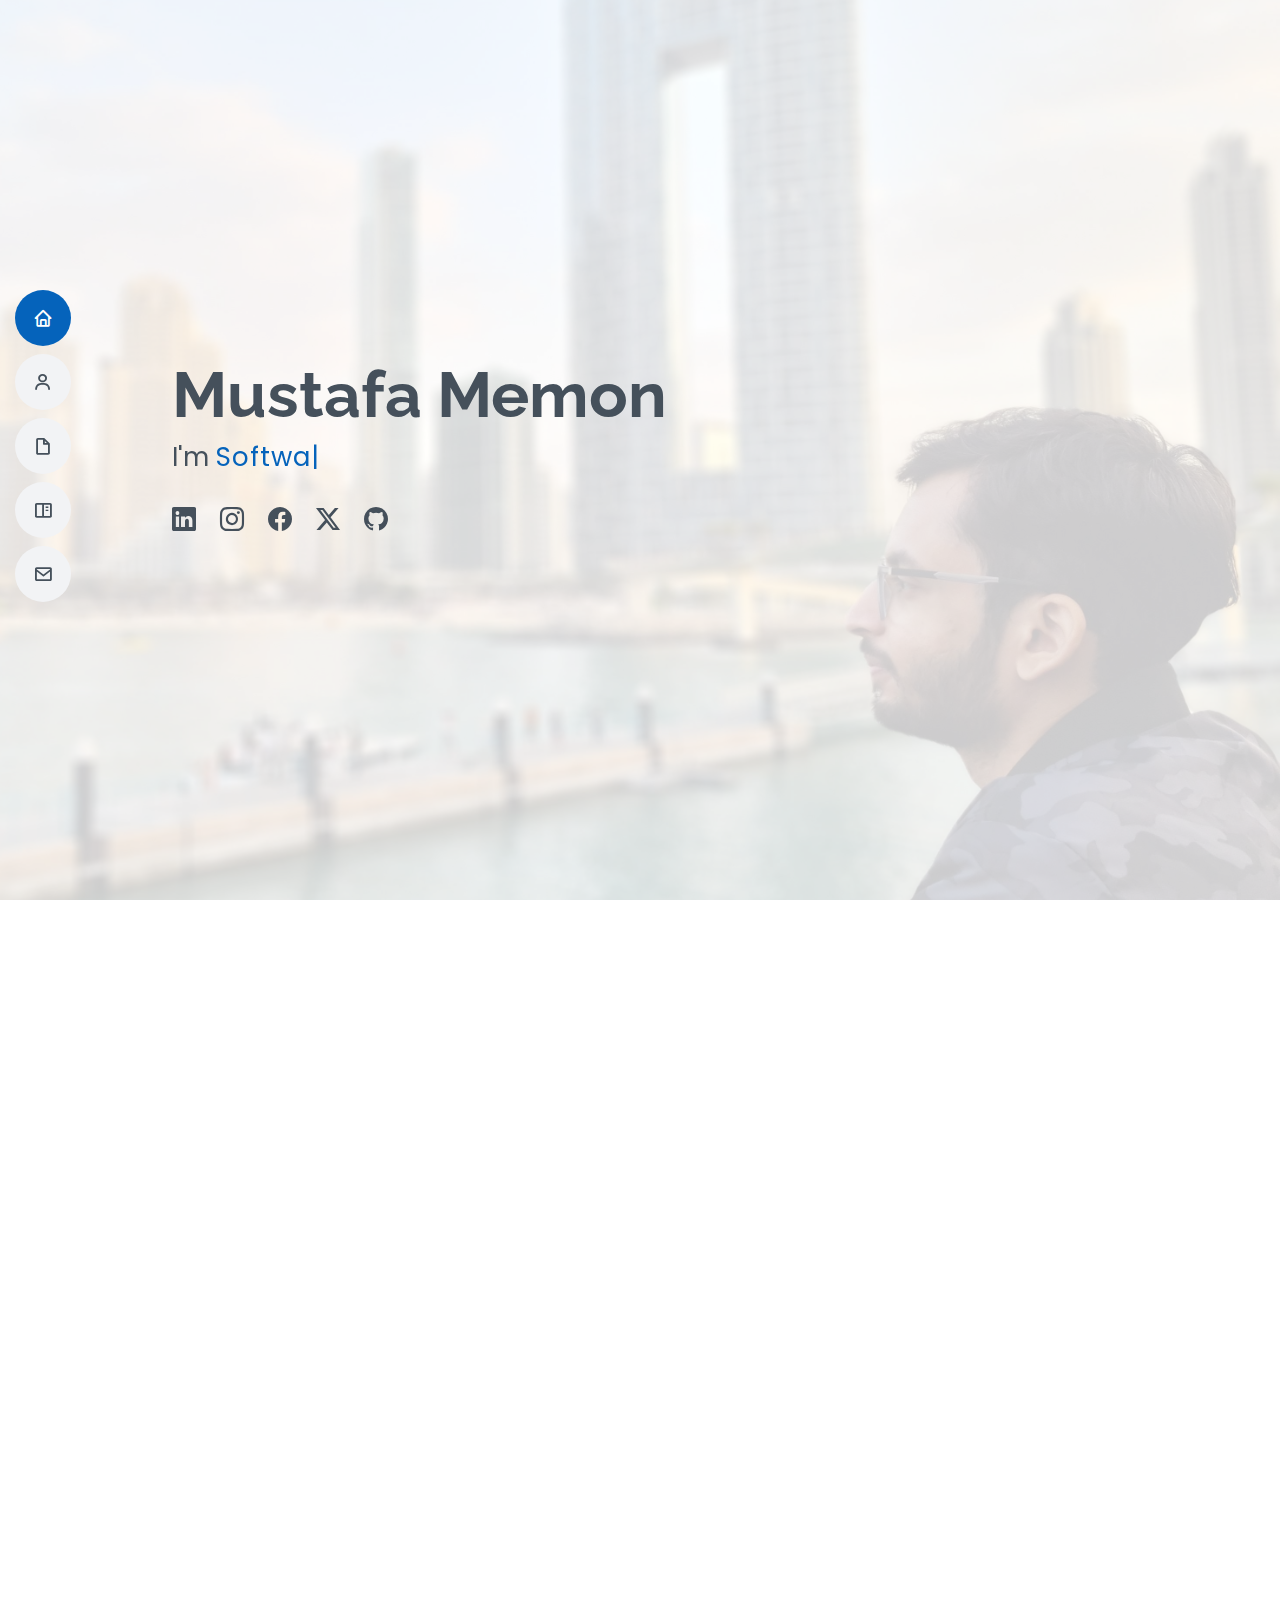
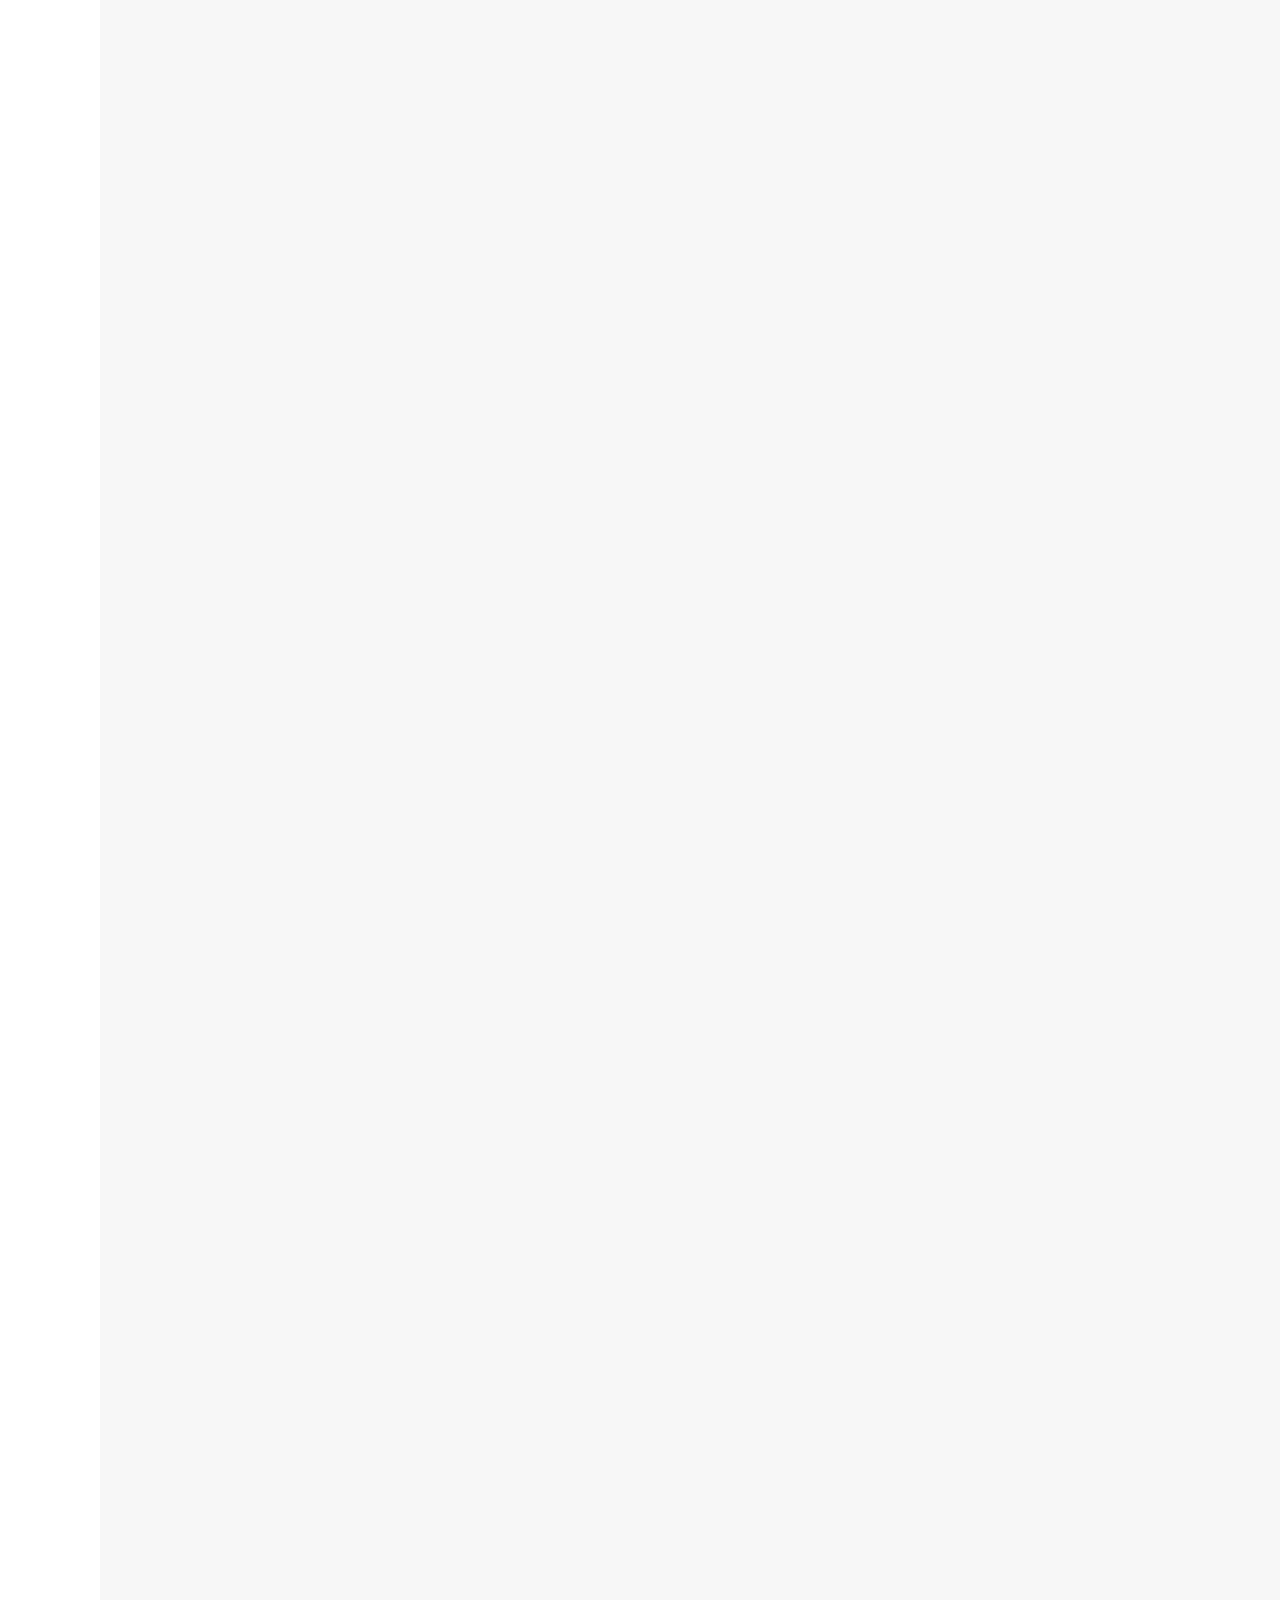
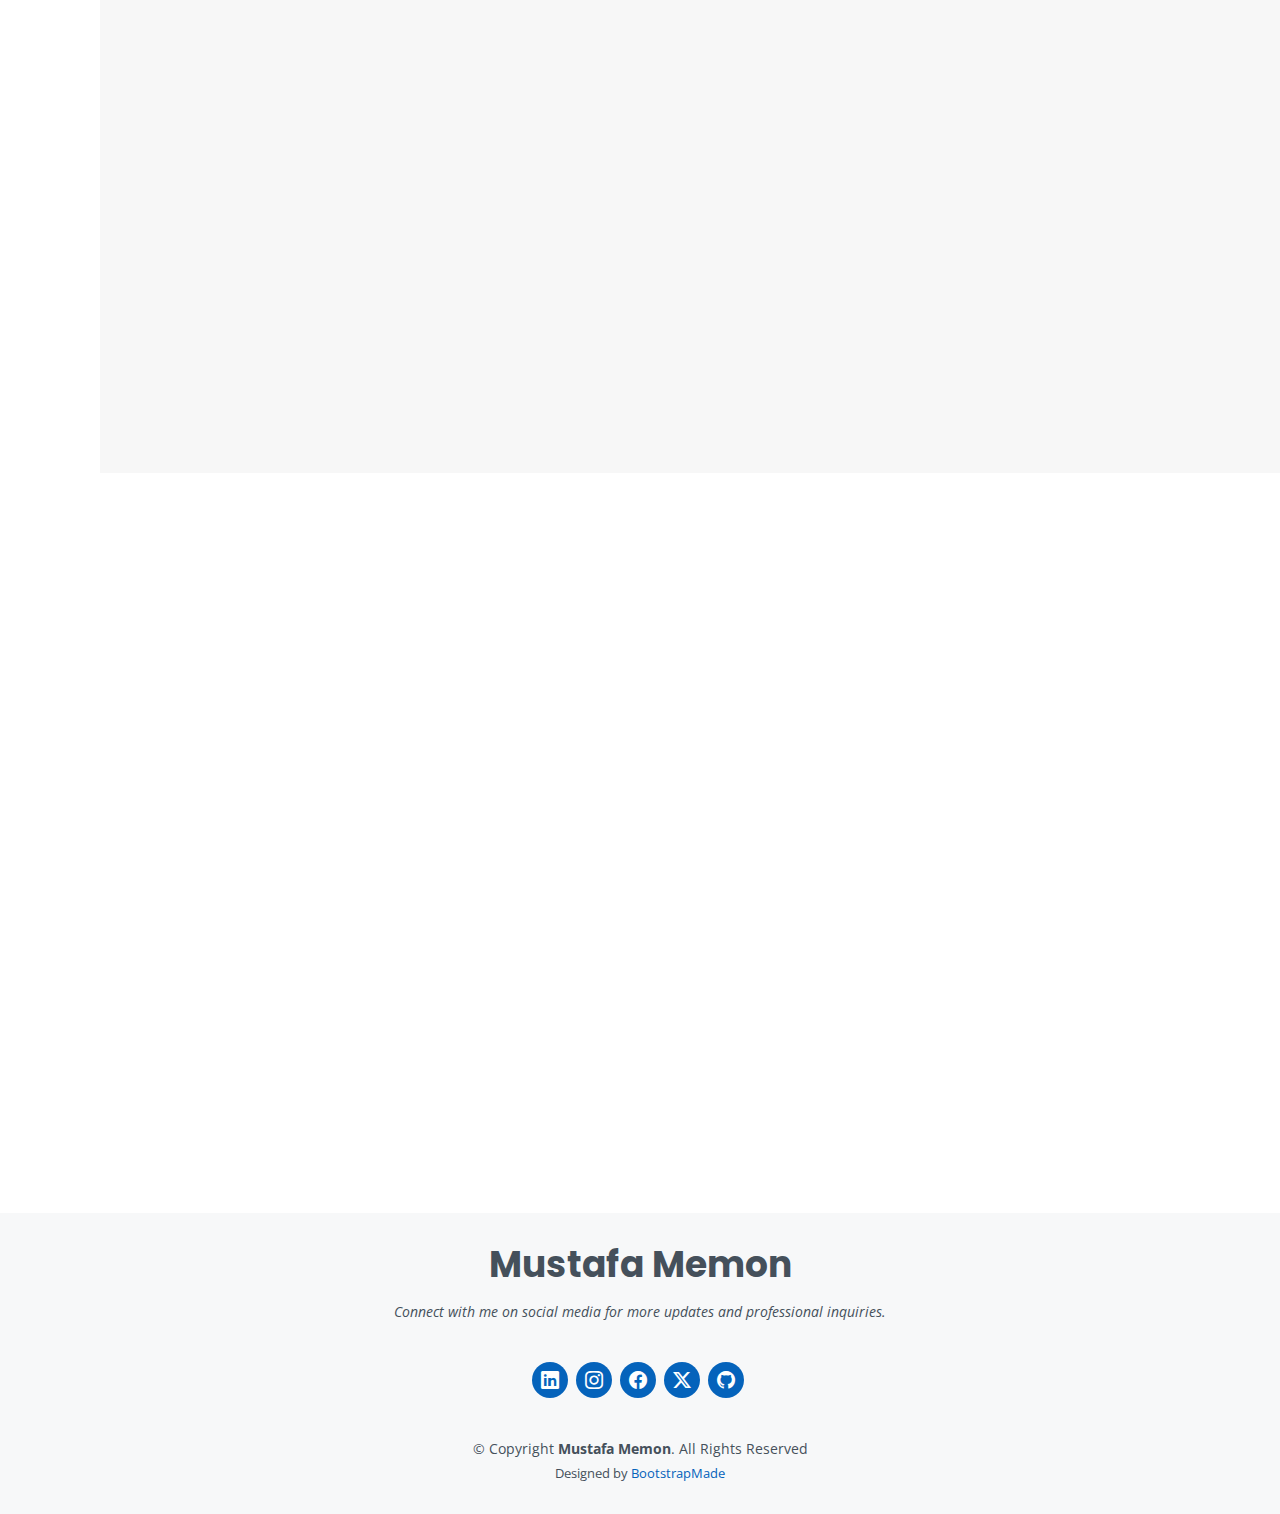
==== index.html @ fcc7b51b "updates to resume and replaced data science with data analyst" ====
<!DOCTYPE html>
<html lang="en">

<head>
  <meta charset="utf-8">
  <meta content="width=device-width, initial-scale=1.0" name="viewport">

  <title>Mustafa Memon - Portfolio</title>
  <meta content="A passionate data analyst and software engineer with a strong foundation in software development and a keen interest in technology." name="description">
  <meta content="Software Engineer, Data Analyst, Backend Developer, Python, Django, Data Analytics" name="keywords">

  <!-- Favicons -->
  <link href="assets/img/favicon.png" rel="icon">
  <link href="assets/img/apple-touch-icon.png" rel="apple-touch-icon">

  <!-- Google Fonts -->
  <link href="https://fonts.googleapis.com/css?family=Open+Sans:300,300i,400,400i,600,600i,700,700i|Raleway:300,300i,400,400i,500,500i,600,600i,700,700i|Poppins:300,300i,400,400i,500,500i,600,600i,700,700i" rel="stylesheet">

  <!-- Vendor CSS Files -->
  <link href="assets/vendor/aos/aos.css" rel="stylesheet">
  <link href="assets/vendor/bootstrap/css/bootstrap.min.css" rel="stylesheet">
  <link href="assets/vendor/bootstrap-icons/bootstrap-icons.css" rel="stylesheet">
  <link href="assets/vendor/boxicons/css/boxicons.min.css" rel="stylesheet">
  <link href="assets/vendor/glightbox/css/glightbox.min.css" rel="stylesheet">
  <link href="assets/vendor/swiper/swiper-bundle.min.css" rel="stylesheet">

  <!-- Template Main CSS File -->
  <link href="assets/css/style.css" rel="stylesheet">
</head>


<body>

  <!-- ======= Mobile nav toggle button ======= -->
  <!-- <button type="button" class="mobile-nav-toggle d-xl-none"><i class="bi bi-list mobile-nav-toggle"></i></button> -->
  <i class="bi bi-list mobile-nav-toggle d-lg-none"></i>
  <!-- ======= Header ======= -->
  <header id="header" class="d-flex flex-column justify-content-center">

    <nav id="navbar" class="navbar nav-menu">
      <ul>
        <li><a href="#hero" class="nav-link scrollto active"><i class="bx bx-home"></i> <span>Home</span></a></li>
        <li><a href="#about" class="nav-link scrollto"><i class="bx bx-user"></i> <span>About</span></a></li>
        <li><a href="#resume" class="nav-link scrollto"><i class="bx bx-file-blank"></i> <span>Resume</span></a></li>
        <li><a href="#portfolio" class="nav-link scrollto"><i class="bx bx-book-content"></i> <span>Portfolio</span></a></li>
        <li><a href="#contact" class="nav-link scrollto"><i class="bx bx-envelope"></i> <span>Contact</span></a></li>
      </ul>
    </nav><!-- .nav-menu -->

  </header>
  <!-- End Header -->

  <!-- ======= Hero Section ======= -->
  <section id="hero" class="d-flex flex-column justify-content-center">
    <div class="container" data-aos="zoom-in" data-aos-delay="100">
      <h1>Mustafa Memon</h1>
      <p>I'm <span class="typed" data-typed-items="Software Engineer, Data Analyst, Backend Developer"></span></p>
      <div class="social-links">
        <a href="https://www.linkedin.com/in/memonmustafa19/" class="linkedin" target="_blank" rel="noopener noreferrer"><i class="bi bi-linkedin"></i></a>
        <a href="https://www.instagram.com/memonmustafa19/" class="instagram" target="_blank" rel="noopener noreferrer"><i class="bi bi-instagram"></i></a>
        <a href="https://www.facebook.com/MemonMustafa19" class="facebook" target="_blank" rel="noopener noreferrer"><i class="bi bi-facebook"></i></a>
        <a href="https://x.com/MemonMustafa19" class="twitter" target="_blank" rel="noopener noreferrer"><i class="bi bi-twitter-x"></i></a>
        <a href="https://github.com/MemonMustafa19" class="github" target="_blank" rel="noopener noreferrer"><i class="bi bi-github"></i></a>
        <!-- <a href="https://linktr.ee/MemonMustafa19" class="linktree" target="_blank" rel="noopener noreferrer">
          <img src="assets/img/linktree-black-icon.png" alt="Linktree" style="width: 24px; height: 24px;"> -->
        </a>
      </div>
    </div>  
  </section>
  <!-- End Hero -->

  <main id="main">

    <!-- ======= About Section ======= -->
    <section id="about" class="about">
      <div class="container" data-aos="fade-up">
        <div class="section-title">
          <h2>About</h2>
          <p>Learn more about me, my area of study, and my career aspirations.</p>
        </div>

        <div class="row">
          <div class="col-lg-4">
            <img src="assets/img/profile-img.jpg" class="img-fluid" alt="">
          </div>
          <div class="col-lg-8 pt-4 pt-lg-0 content">
            <h3>Software Engineer &amp; Data Analyst</h3>
            <p class="fst-italic">
              As a passionate data analyst and software engineer, I am dedicated to leveraging technology to drive innovation and solve complex problems. I have recently graduated with a Master’s in Information Technology, majoring in Data Analytics from Griffith University, and I am currently interning at Australian Community Media (ACM).
            </p>
            <p>
              My academic journey has equipped me with a robust foundation in software development, data analysis, and machine learning. Throughout my WIL placement at ACM, I have had the opportunity to apply and refine these skills in a real-world context. Notably, I worked on optimizing SQL queries in Google BigQuery and automating data workflows with Apache Airflow. These experiences have not only enhanced my technical capabilities but also underscored the importance of efficiency and cost-effectiveness in data management.
            </p>
            <p>
              My long-term career goal is to become an AI specialist, specializing in predictive analytics and machine learning to inform strategic decision-making in businesses. My WIL placement has been instrumental in this journey, providing hands-on experience in data migration, model training, and performance optimization. By continuously learning and adapting to new technologies and methodologies, I aim to contribute significantly to my field.
            </p>
            <p>
              The integration of technical skills with a strong understanding of business needs and ethical conduct in data handling positions me well to meet the challenges of the evolving tech industry. I am committed to lifelong learning and professional development, ensuring that I remain at the forefront of technological advancements.
            </p>
            <div class="row">
              <div class="col-lg-6">
                <ul>
                  <li><i class="bi bi-chevron-right"></i> <strong>Email:</strong> <span>memonmustafa679@gmail.com</span></li>
                  <li><i class="bi bi-chevron-right"></i> <strong>Phone:</strong> <span>+61 450 694 794</span></li>
                  <li><i class="bi bi-chevron-right"></i> <strong>City:</strong> <span>Brisbane QLD</span></li>
                </ul>
              </div>
              <div class="col-lg-6">
                <ul>
                  <li><i class="bi bi-chevron-right"></i> <strong>Degree:</strong> <span>Master</span></li>
                  <li><i class="bi bi-chevron-right"></i> <strong>Freelance:</strong> <span>Available</span></li>
                </ul>
              </div>
            </div>
            <p>
              In addition to my technical skills, I value continuous learning, problem-solving, and collaboration. I believe in the power of teamwork and am committed to contributing to collective success through effective communication and accountability.
            </p>
          </div>
        </div>
      </div>
    </section>
    <!-- End About Section -->

    <!-- ======= Facts Section ======= -->
    <section id="facts" class="facts">
      <div class="container" data-aos="fade-up">
        <div class="section-title">
          <h2>Facts</h2>
          <p>Here are some key facts about my professional experience and skills.</p>
        </div>
    
        <div class="row">
          <div class="col-lg-3 col-md-6">
            <div class="count-box">
              <i class="bi bi-emoji-smile"></i>
              <span data-purecounter-start="0" data-purecounter-end="3" data-purecounter-duration="1" class="purecounter"></span>
              <p>Years of Experience</p>
            </div>
          </div>
    
          <div class="col-lg-3 col-md-6 mt-5 mt-md-0">
            <div class="count-box">
              <i class="bi bi-journal-richtext"></i>
              <span data-purecounter-start="0" data-purecounter-end="10" data-purecounter-duration="1" class="purecounter"></span>
              <p>Completed Projects</p>
            </div>
          </div>
    
          <div class="col-lg-3 col-md-6 mt-5 mt-lg-0">
            <div class="count-box">
              <i class="bi bi-laptop"></i>
              <span data-purecounter-start="0" data-purecounter-end="2100" data-purecounter-duration="1" class="purecounter"></span>
              <p>Hours of Coding</p>
            </div>
          </div>
    
          <div class="col-lg-3 col-md-6 mt-5 mt-lg-0">
            <div class="count-box">
              <i class="bi bi-award"></i>
              <span data-purecounter-start="0" data-purecounter-end="7" data-purecounter-duration="1" class="purecounter"></span>
              <p>Awards</p>
            </div>
          </div>
        </div>
      </div>
    </section>    
    <!-- End Facts Section -->

    <!-- ======= Skills Section ======= -->
    <section id="skills" class="skills section-bg">
      <div class="container" data-aos="fade-up">
        <div class="section-title">
          <h2>Skills</h2>
          <p>Here is a summary of my technical skills, tools, and technologies I have expertise in.</p>
        </div>
    
        <div class="row skills-content">
          <div class="col-lg-6">
            <div class="progress">
              <span class="skill">Python <i class="val">100%</i></span>
              <div class="progress-bar-wrap">
                <div class="progress-bar" role="progressbar" aria-valuenow="100" aria-valuemin="0" aria-valuemax="100"></div>
              </div>
            </div>
    
            <div class="progress">
              <span class="skill">R <i class="val">75%</i></span>
              <div class="progress-bar-wrap">
                <div class="progress-bar" role="progressbar" aria-valuenow="75" aria-valuemin="0" aria-valuemax="100"></div>
              </div>
            </div>
    
            <div class="progress">
              <span class="skill">PHP <i class="val">80%</i></span>
              <div class="progress-bar-wrap">
                <div class="progress-bar" role="progressbar" aria-valuenow="80" aria-valuemin="0" aria-valuemax="100"></div>
              </div>
            </div>
    
            <div class="progress">
              <span class="skill">Django-REST (DRF) <i class="val">90%</i></span>
              <div class="progress-bar-wrap">
                <div class="progress-bar" role="progressbar" aria-valuenow="90" aria-valuemin="0" aria-valuemax="100"></div>
              </div>
            </div>
    
            <div class="progress">
              <span class="skill">FastAPI <i class="val">85%</i></span>
              <div class="progress-bar-wrap">
                <div class="progress-bar" role="progressbar" aria-valuenow="85" aria-valuemin="0" aria-valuemax="100"></div>
              </div>
            </div>
    
            <div class="progress">
              <span class="skill">Flask <i class="val">80%</i></span>
              <div class="progress-bar-wrap">
                <div class="progress-bar" role="progressbar" aria-valuenow="80" aria-valuemin="0" aria-valuemax="100"></div>
              </div>
            </div>
          </div>
    
          <div class="col-lg-6">
            <div class="progress">
              <span class="skill">MySQL <i class="val">90%</i></span>
              <div class="progress-bar-wrap">
                <div class="progress-bar" role="progressbar" aria-valuenow="90" aria-valuemin="0" aria-valuemax="100"></div>
              </div>
            </div>
    
            <div class="progress">
              <span class="skill">PostgreSQL <i class="val">85%</i></span>
              <div class="progress-bar-wrap">
                <div class="progress-bar" role="progressbar" aria-valuenow="85" aria-valuemin="0" aria-valuemax="100"></div>
              </div>
            </div>
    
            <div class="progress">
              <span class="skill">MongoDB <i class="val">80%</i></span>
              <div class="progress-bar-wrap">
                <div class="progress-bar" role="progressbar" aria-valuenow="80" aria-valuemin="0" aria-valuemax="100"></div>
              </div>
            </div>
    
            <div class="progress">
              <span class="skill">BigQuery <i class="val">85%</i></span>
              <div class="progress-bar-wrap">
                <div class="progress-bar" role="progressbar" aria-valuenow="85" aria-valuemin="0" aria-valuemax="100"></div>
              </div>
            </div>
    
            <div class="progress">
              <span class="skill">AWS <i class="val">75%</i></span>
              <div class="progress-bar-wrap">
                <div class="progress-bar" role="progressbar" aria-valuenow="75" aria-valuemin="0" aria-valuemax="100"></div>
              </div>
            </div>
    
            <div class="progress">
              <span class="skill">GCP <i class="val">75%</i></span>
              <div class="progress-bar-wrap">
                <div class="progress-bar" role="progressbar" aria-valuenow="75" aria-valuemin="0" aria-valuemax="100"></div>
              </div>
            </div>
          </div>
        </div>
      </div>
    
    </section>
    <!-- End Skills Section -->

    <!-- ======= Resume Section ======= -->
    <section id="resume" class="resume">
      <div class="container" data-aos="fade-up">
    
        <div class="section-title">
          <h2>Resume</h2>
          <p>Below is a summary of my educational background and professional experience.</p>
        </div>
    
        <div class="row">
          <div class="col-lg-6">
            <h3 class="resume-title">Summary</h3>
            <div class="resume-item pb-0">
              <h4>Mustafa Memon</h4>
              <p><em>A passionate data analyst and software engineer with a solid foundation in software development and a keen interest in technology. Recently graduated with a Master's in IT, majoring in Data Analytics, from Griffith University. Currently interning at Australian Community Media, gaining hands-on experience with SQL queries in Google BigQuery. Possesses one year of expertise in backend development, proficient in various programming languages and frameworks.</em></p>
              <ul>
                <li>Brisbane QLD</li>
                <li>+61 450 694 794</li>
                <li>memonmustafa679@gmail.com</li>
              </ul>
            </div>
    
            <h3 class="resume-title">Education</h3>
            <div class="resume-item">
              <h4>Professional Year - IT</h4>
              <h5>Enrolled August 2024</h5>
              <p><em>Performance Education, Brisbane, QLD</em></p>
            </div>
            <div class="resume-item">
              <h4>Master of Information Technology | Data Analytics</h4>
              <h5>Graduated June 2024</h5>
              <p><em>Griffith University, Gold Coast, QLD</em></p>
              <p>GPA: 6.75/7.00, Distinction</p>
            </div>
            <div class="resume-item">
              <h4>Bachelor of Engineering | Software Engineering</h4>
              <h5>Graduated January 2021</h5>
              <p><em>Mehran University of Engineering and Technology, Jamshoro, PK</em></p>
              <p>GPA: 3.94/4.00 (equivalent to 6.89/7.00), Ranked 4th in class</p>
            </div>
          </div>
    
          <div class="col-lg-6">
            <h3 class="resume-title">Professional Experience</h3>
            <div class="resume-item">
              <h4>Data Analytics Engineer (Internship)</h4>
              <h5>Mar 2024 – Present</h5>
              <p><em>Australian Community Media, Sydney, NSW (Remote)</em></p>
              <ul>
                <li>Executing SQL queries in Google BigQuery to analyze large datasets.</li>
                <li>Optimizing query performance and reducing costs.</li>
                <li>Developing and maintaining Apache Airflow DAGs to automate data workflows.</li>
                <li>Participating in migrating data pipelines from UA to GA4.</li>
              </ul>
            </div>
            <div class="resume-item">
              <h4>Backend Software Engineer</h4>
              <h5>Jul 2021 – September 2022</h5>
              <p><em>NexDegree (Acquired by VentureDive), Karachi, PK</em></p>
              <ul>
                <li>Developed, documented, and maintained enterprise-level Trade Promotion Management (TPM) software.</li>
                <li>Integrated data analytics into the TPM software.</li>
                <li>Optimized database performance, increasing data processing speed.</li>
              </ul>
            </div>
            <div class="resume-item">
              <h4>Backend Developer</h4>
              <h5>January 2021 – July 2021</h5>
              <p><em>BitsPro, Hyderabad, PK</em></p>
              <ul>
                <li>Developed and enhanced in-house projects and software solutions for external clients.</li>
                <li>Managed server-side operations and deployment processes.</li>
                <li>Fostered strong relationships with key external clients.</li>
              </ul>
            </div>
          </div>
        </div>
    
      </div>
    
    </section>
    <!-- End Resume Section -->

    <!-- ======= Portfolio Section ======= -->
    <section id="portfolio" class="portfolio section-bg">
      <div class="container" data-aos="fade-up">
        <div class="section-title">
          <h2>Portfolio</h2>
          <p>Welcome to my portfolio. Below, you will find a detailed account of my Work-Integrated Learning (WIL) placement, the skills and knowledge I have gained, and my awareness of ethical conduct in the industry.</p>
        </div>

        <div class="row">
          <!-- Critical Analysis Section -->
          <div class="col-lg-12 portfolio-item">
            <div class="portfolio-wrap">
              <h4>Critical Analysis of WIL Placement</h4>
              <p>
                During my WIL placement at Australian Community Media (ACM), I was responsible for key tasks that enhanced my technical and transferable skills. These tasks included developing and maintaining Apache Airflow Directed Acyclic Graphs (DAGs) to automate data workflows, executing SQL queries in Google BigQuery, and participating in the data migration from Universal Analytics (UA) to Google Analytics 4 (GA4).
              </p>
              <a href="portfolio-details.html#details-1" class="portfolio-details-lightbox" data-glightbox="type: external" title="Critical Analysis of WIL Placement"><i class="bx bx-link"></i> Read More</a>
            </div>
          </div>

          <!-- Skills/Knowledge Section -->
          <div class="col-lg-12 portfolio-item">
            <div class="portfolio-wrap">
              <h4>Evidence of Technical and Transferable Skills/Knowledge</h4>
              <p>
                My placement at ACM allowed me to develop key technical skills, such as creating and optimizing data pipelines with Python and SQL, and enhancing my communication and problem-solving abilities through regular stakeholder interaction and effective issue resolution.
              </p>
              <a href="portfolio-details.html#details-2" class="portfolio-details-lightbox" data-glightbox="type: external" title="Evidence of Technical and Transferable Skills/Knowledge"><i class="bx bx-link"></i> Read More</a>
            </div>
          </div>

          <!-- Ethical Conduct Section -->
          <div class="col-lg-12 portfolio-item">
            <div class="portfolio-wrap">
              <h4>Evidence of Awareness of Ethical Conduct</h4>
              <p>
                During my WIL placement at ACM, I navigated situations that underscored the importance of ethical conduct and professional accountability. Handling sensitive user data and ensuring the ethical use of AI were key components of my role.
              </p>
              <a href="portfolio-details.html#details-3" class="portfolio-details-lightbox" data-glightbox="type: external" title="Evidence of Awareness of Ethical Conduct"><i class="bx bx-link"></i> Read More</a>
            </div>
          </div>
        </div>
      </div>
    </section>
    <!-- End Portfolio Section -->


    <!-- Replace the Services Section with Holistic Experience Artefact -->
    <section id="services" class="services section-bg">
      <div class="container" data-aos="fade-up">
        <div class="section-title">
          <h2>Holistic Experience Artefact</h2>
          <p>This section highlights my holistic experience artefact, showcasing extracurricular activities and key skills.</p>
        </div>
        <div class="portfolio-details-slider swiper">
          <div class="swiper-wrapper align-items-center">
    
            <div class="swiper-slide">
              <img src="assets/img/pic1.JPG" class="img-fluid" alt="">
            </div>
    
            <div class="swiper-slide">
              <img src="assets/img/pic2.jpg" class="img-fluid" alt="">
            </div>
    
            <div class="swiper-slide">
              <img src="assets/img/pic3.jpg" class="img-fluid" alt="">
            </div>
    
          </div>
          <div class="swiper-pagination"></div>
        </div>
        <div class="row">
          <div class="col-lg-12 portfolio-item">
            <div class="portfolio-wrap">
              <h4>Context</h4>
              <p>
                During my undergraduate studies at Mehran University of Engineering and Technology, I served as the Editorial Lead and a core management team member for the Google Developer Student Club (GDSC) from August 2019 to July 2020. This dual role involved overseeing content creation, organizing workshops, and contributing to the strategic direction and management of the club.
              </p>
              <h4>Action</h4>
              <p>
                As the Editorial Lead, I was responsible for writing and reviewing reports, captions, and other content, ensuring accuracy and engagement. I coordinated with team members to maintain high standards in all communications and publications. Additionally, as a core management team member, I played a significant role in organizing and managing various workshops, seminars, and webinars. This involved detailed planning, securing speakers, and managing logistics. I also mentored peers, encouraging a collaborative and innovative environment within the club.
              </p>
              <h4>Result</h4>
              <p>
                My leadership and management efforts led to the successful execution of several high-impact events, which were well-received by students and faculty alike. The content produced under my guidance increased the club’s visibility and engagement within the university. The events provided valuable learning opportunities for members and contributed to the GDSC’s growth and reputation. My dual role allowed me to hone my organizational and leadership skills, effectively balancing multiple responsibilities.
              </p>
              <h4>Learning</h4>
              <p>
                This experience taught me the importance of effective communication, strategic planning, and teamwork. I learned how to manage diverse tasks efficiently, work collaboratively with team members, and lead by example. The role also emphasized the value of mentoring and knowledge sharing, which are critical for fostering a learning culture. These skills are essential in the tech industry, where project success depends on clear communication and effective teamwork. My time with GDSC has equipped me with the confidence and competencies needed for my future career in data science and machine learning.
              </p>
            </div>
          </div>
        </div>
      </div>
    </section>
    <!-- End Holistic Experience Artefact Section -->


    <!-- ======= Contact Section ======= -->
    <section id="contact" class="contact">
      <div class="container" data-aos="fade-up">
        <div class="section-title">
          <h2>Contact</h2>
        </div>

        <div class="row mt-1 justify-content-center">
          <div class="col-lg-6 col-md-8">
            <div class="info">
              <div class="address text-center">
                <i class="bi bi-geo-alt"></i>
                <h4>Location:</h4>
                <p>Brisbane QLD, Australia</p>
              </div>

              <div class="email text-center">
                <i class="bi bi-envelope"></i>
                <h4>Email:</h4>
                <p>memonmustafa679@gmail.com</p>
              </div>

              <div class="phone text-center">
                <i class="bi bi-phone"></i>
                <h4>Call:</h4>
                <p>+61 450 694 794</p>
              </div>
            </div>
          </div>
        </div>
      </div>
    </section>
    <!-- End Contact Section -->


  </main>
  <!-- End #main -->

  <!-- ======= Footer ======= -->
  <footer id="footer">
    <div class="container">
      <h3>Mustafa Memon</h3>
      <p>Connect with me on social media for more updates and professional inquiries.</p>
      <div class="social-links">
        <a href="https://www.linkedin.com/in/memonmustafa19/" class="linkedin" target="_blank" rel="noopener noreferrer"><i class="bi bi-linkedin"></i></a>
        <a href="https://www.instagram.com/memonmustafa19/" class="instagram" target="_blank" rel="noopener noreferrer"><i class="bi bi-instagram"></i></a>
        <a href="https://www.facebook.com/MemonMustafa19" class="facebook" target="_blank" rel="noopener noreferrer"><i class="bi bi-facebook"></i></a>
        <a href="https://x.com/MemonMustafa19" class="twitter" target="_blank" rel="noopener noreferrer"><i class="bi bi-twitter-x"></i></a>
        <a href="https://github.com/MemonMustafa19" class="github" target="_blank" rel="noopener noreferrer"><i class="bi bi-github"></i></a>
        <!-- <a href="https://linktr.ee/MemonMustafa19" class="linktree" target="_blank" rel="noopener noreferrer">
          <img src="assets/img/linktree-black-icon.png" alt="Linktree" style="width: 24px; height: 24px;"> -->

      </div>
      <div class="copyright">
        &copy; Copyright <strong><span>Mustafa Memon</span></strong>. All Rights Reserved
      </div>
      <div class="credits">
        <!-- All the links in the footer should remain intact. -->
        <!-- You can delete the links only if you purchased the pro version. -->
        <!-- Licensing information: https://bootstrapmade.com/license/ -->
        <!-- Purchase the pro version with working PHP/AJAX contact form: https://bootstrapmade.com/free-html-bootstrap-template-my-resume/ -->
        Designed by <a href="https://bootstrapmade.com/">BootstrapMade</a>
      </div>
    </div>
  </footer>
  
  <!-- End Footer -->

  <div id="preloader"></div>
  <a href="#" class="back-to-top d-flex align-items-center justify-content-center"><i class="bi bi-arrow-up-short"></i></a>

  <!-- Vendor JS Files -->
  <script src="assets/vendor/purecounter/purecounter_vanilla.js"></script>
  <script src="assets/vendor/aos/aos.js"></script>
  <script src="assets/vendor/bootstrap/js/bootstrap.bundle.min.js"></script>
  <script src="assets/vendor/glightbox/js/glightbox.min.js"></script>
  <script src="assets/vendor/isotope-layout/isotope.pkgd.min.js"></script>
  <script src="assets/vendor/swiper/swiper-bundle.min.js"></script>
  <script src="assets/vendor/typed.js/typed.umd.js"></script>
  <script src="assets/vendor/waypoints/noframework.waypoints.js"></script>
  <script src="assets/vendor/php-email-form/validate.js"></script>

  <!-- Template Main JS File -->
  <script src="assets/js/main.js"></script>

</body>

</html>
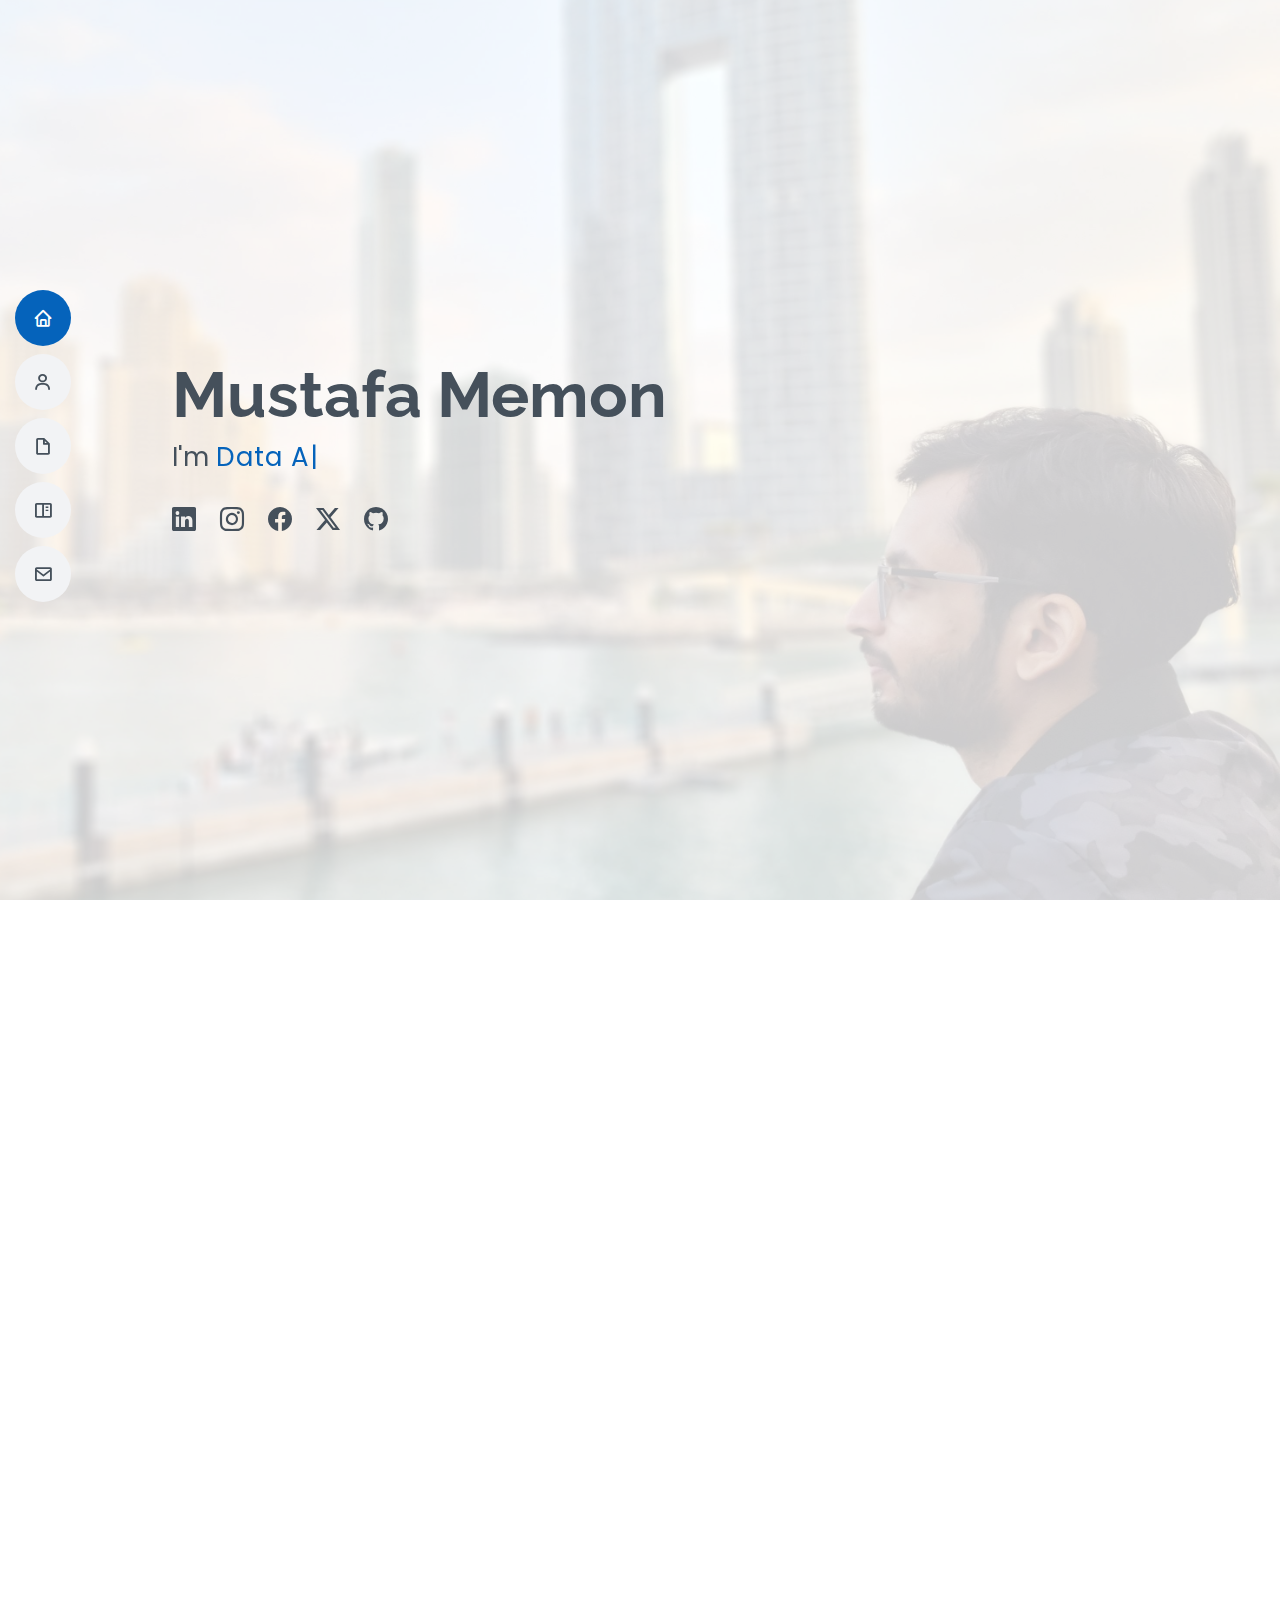
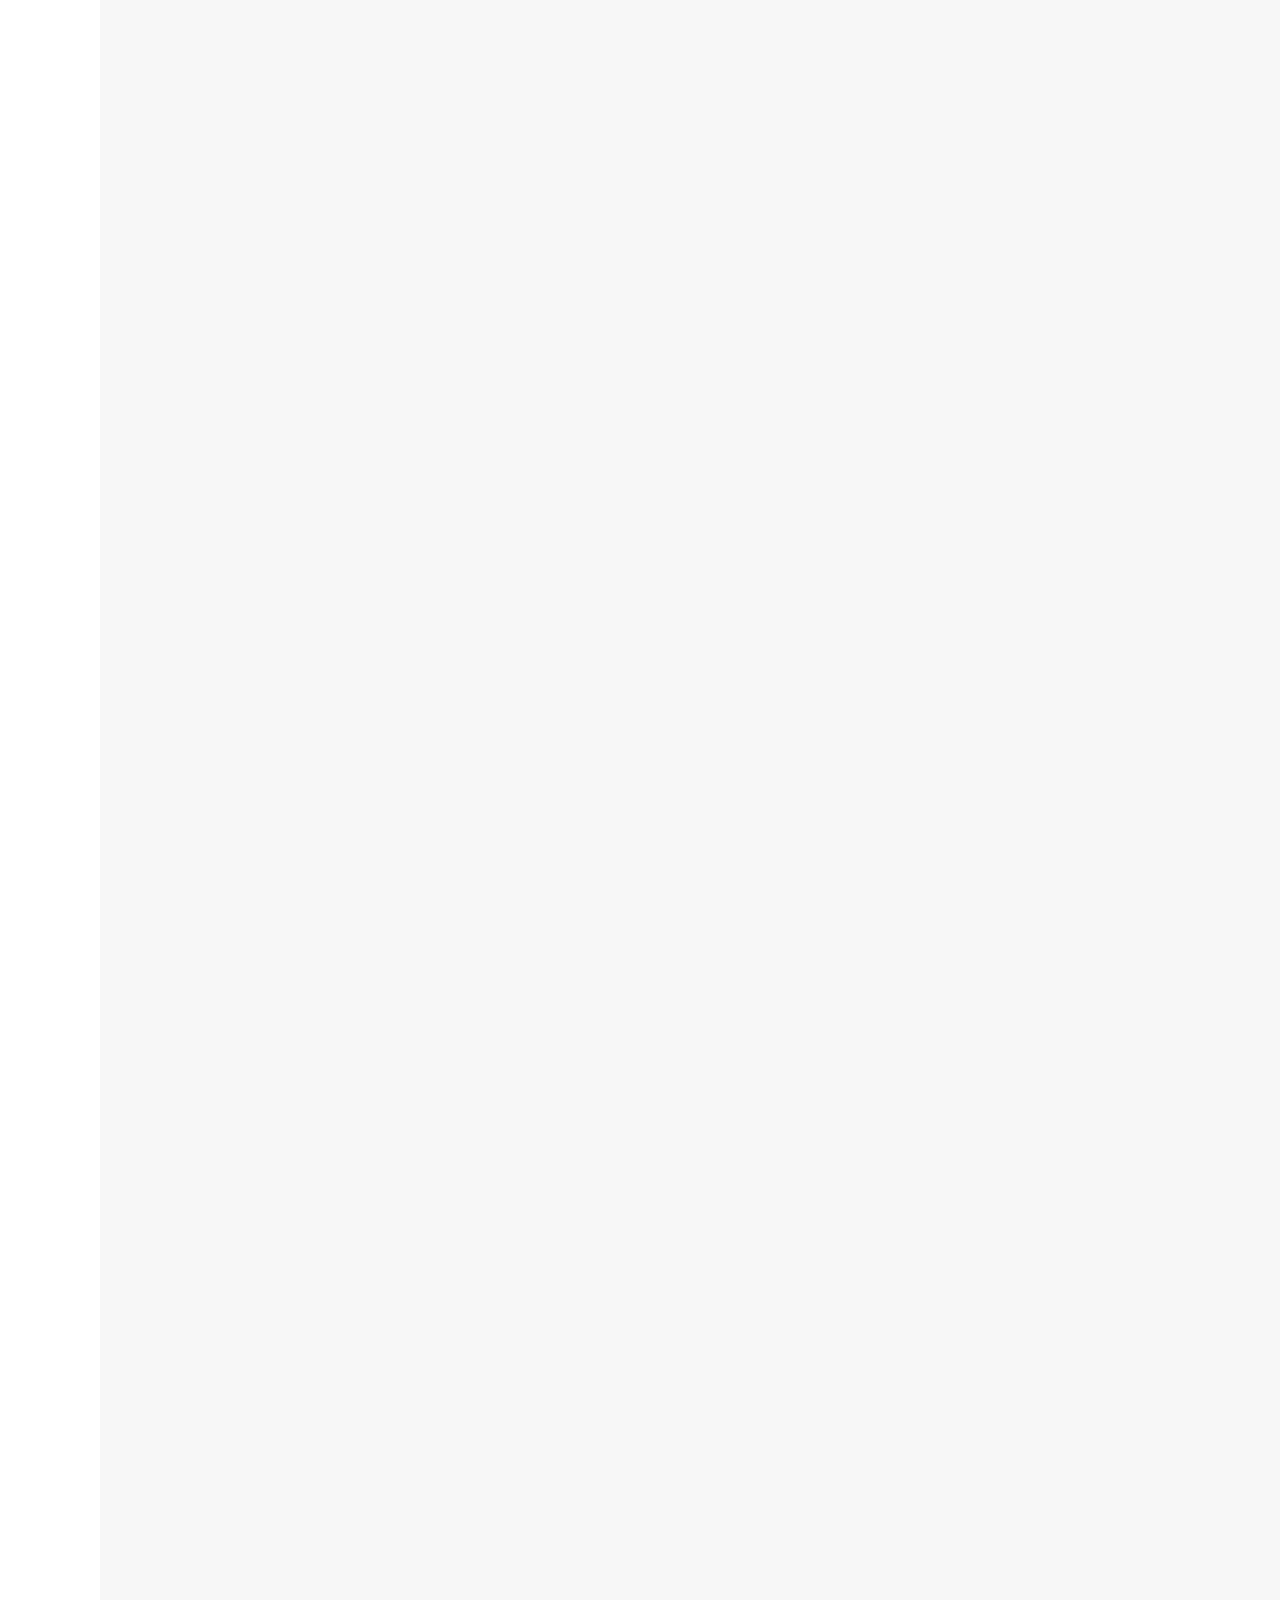
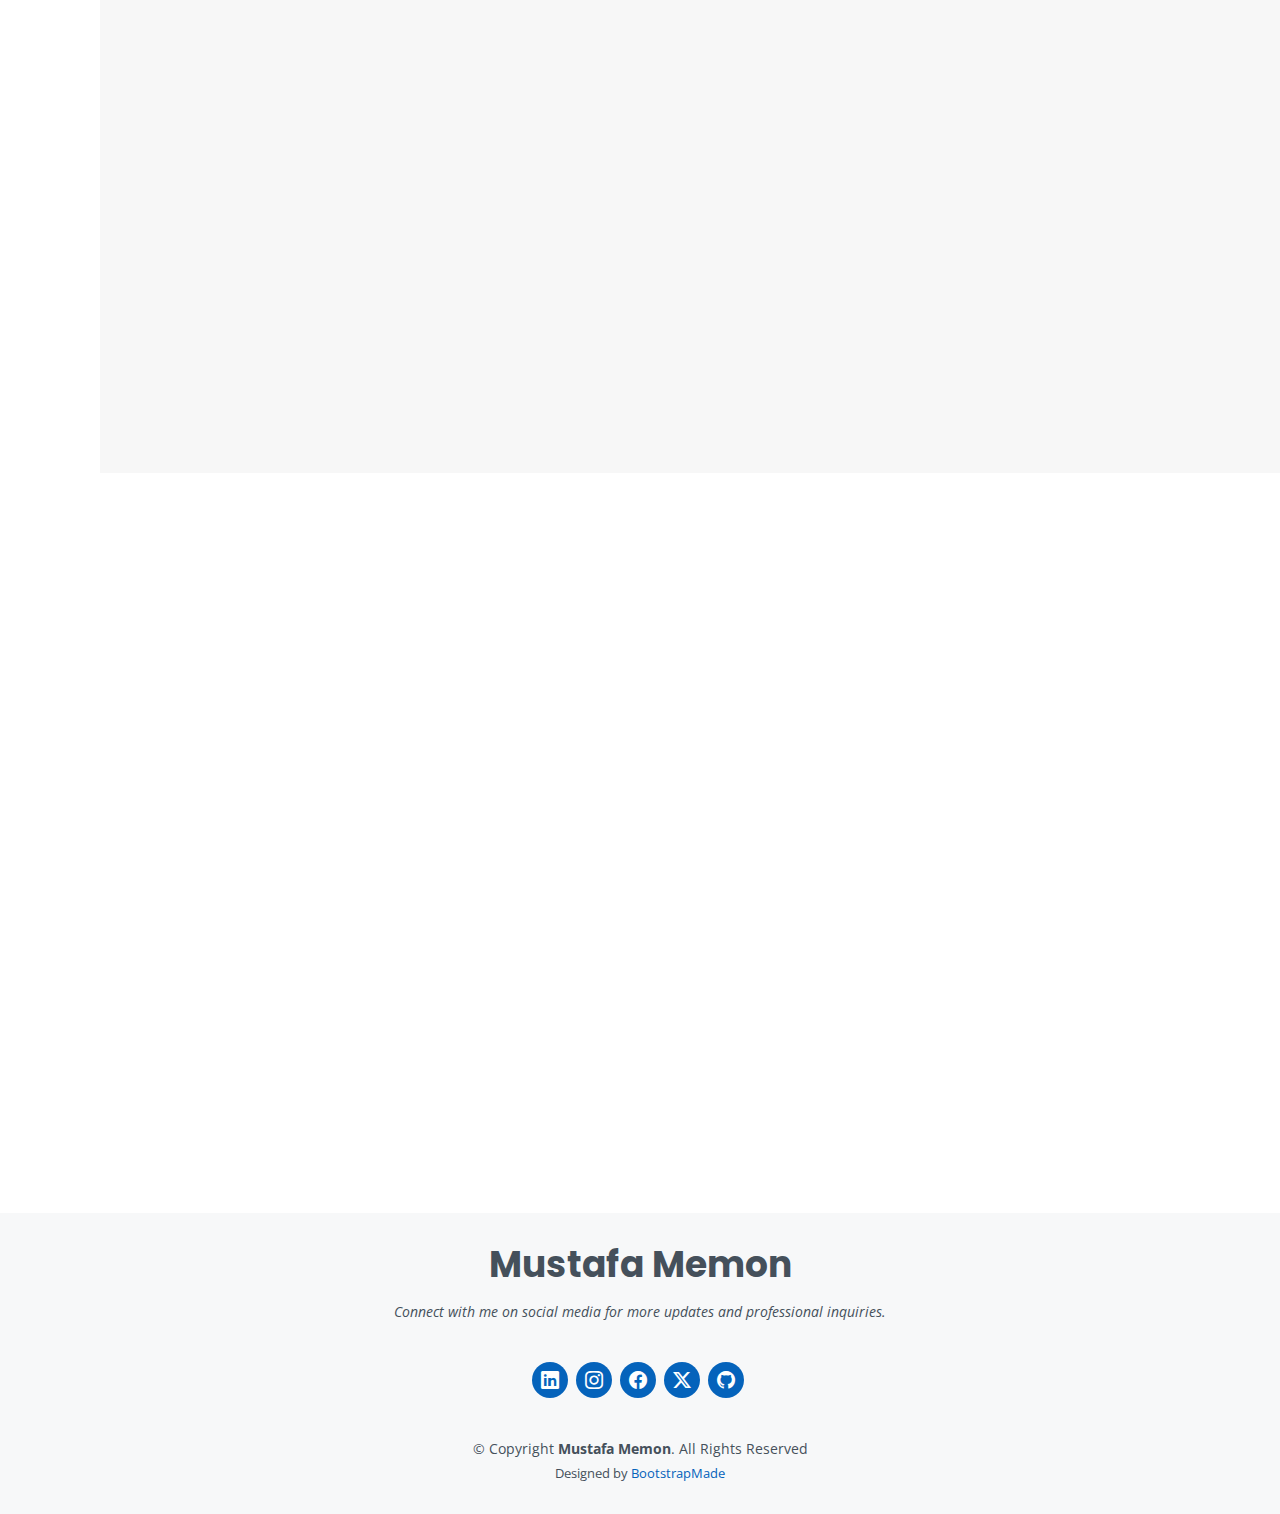
==== commit 6836a0f4: "updates to resume and replaced data science with data analyst2" ====
--- a/index.html
+++ b/index.html
@@ -7,7 +7,7 @@
 
   <title>Mustafa Memon - Portfolio</title>
   <meta content="A passionate data analyst and software engineer with a strong foundation in software development and a keen interest in technology." name="description">
-  <meta content="Software Engineer, Data Analyst, Backend Developer, Python, Django, Data Analytics" name="keywords">
+  <meta content="Data Analyst, Software Engineer, Data Scientist, Backend Developer, Python, Django" name="keywords">
 
   <!-- Favicons -->
   <link href="assets/img/favicon.png" rel="icon">
@@ -54,7 +54,7 @@
   <section id="hero" class="d-flex flex-column justify-content-center">
     <div class="container" data-aos="zoom-in" data-aos-delay="100">
       <h1>Mustafa Memon</h1>
-      <p>I'm <span class="typed" data-typed-items="Software Engineer, Data Analyst, Backend Developer"></span></p>
+      <p>I'm <span class="typed" data-typed-items="Data Analyst, Software Engineer"></span></p>
       <div class="social-links">
         <a href="https://www.linkedin.com/in/memonmustafa19/" class="linkedin" target="_blank" rel="noopener noreferrer"><i class="bi bi-linkedin"></i></a>
         <a href="https://www.instagram.com/memonmustafa19/" class="instagram" target="_blank" rel="noopener noreferrer"><i class="bi bi-instagram"></i></a>
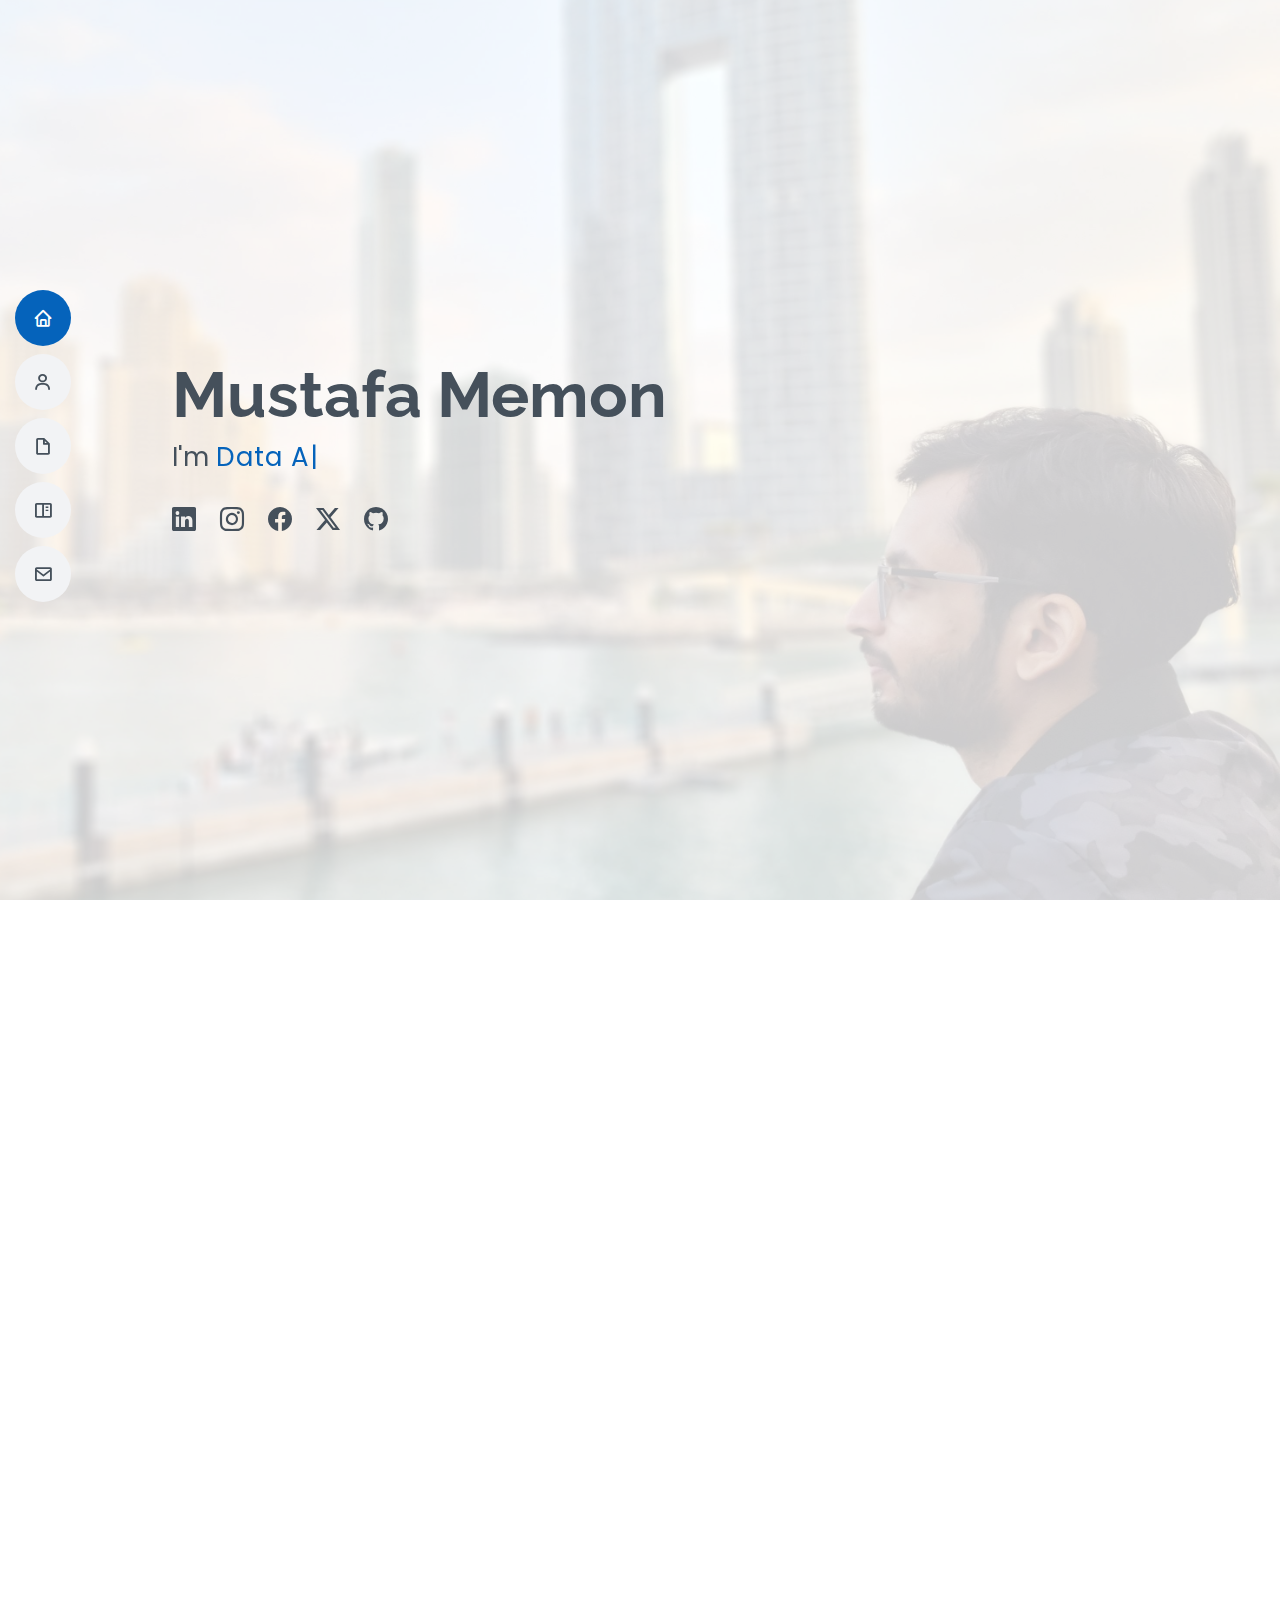
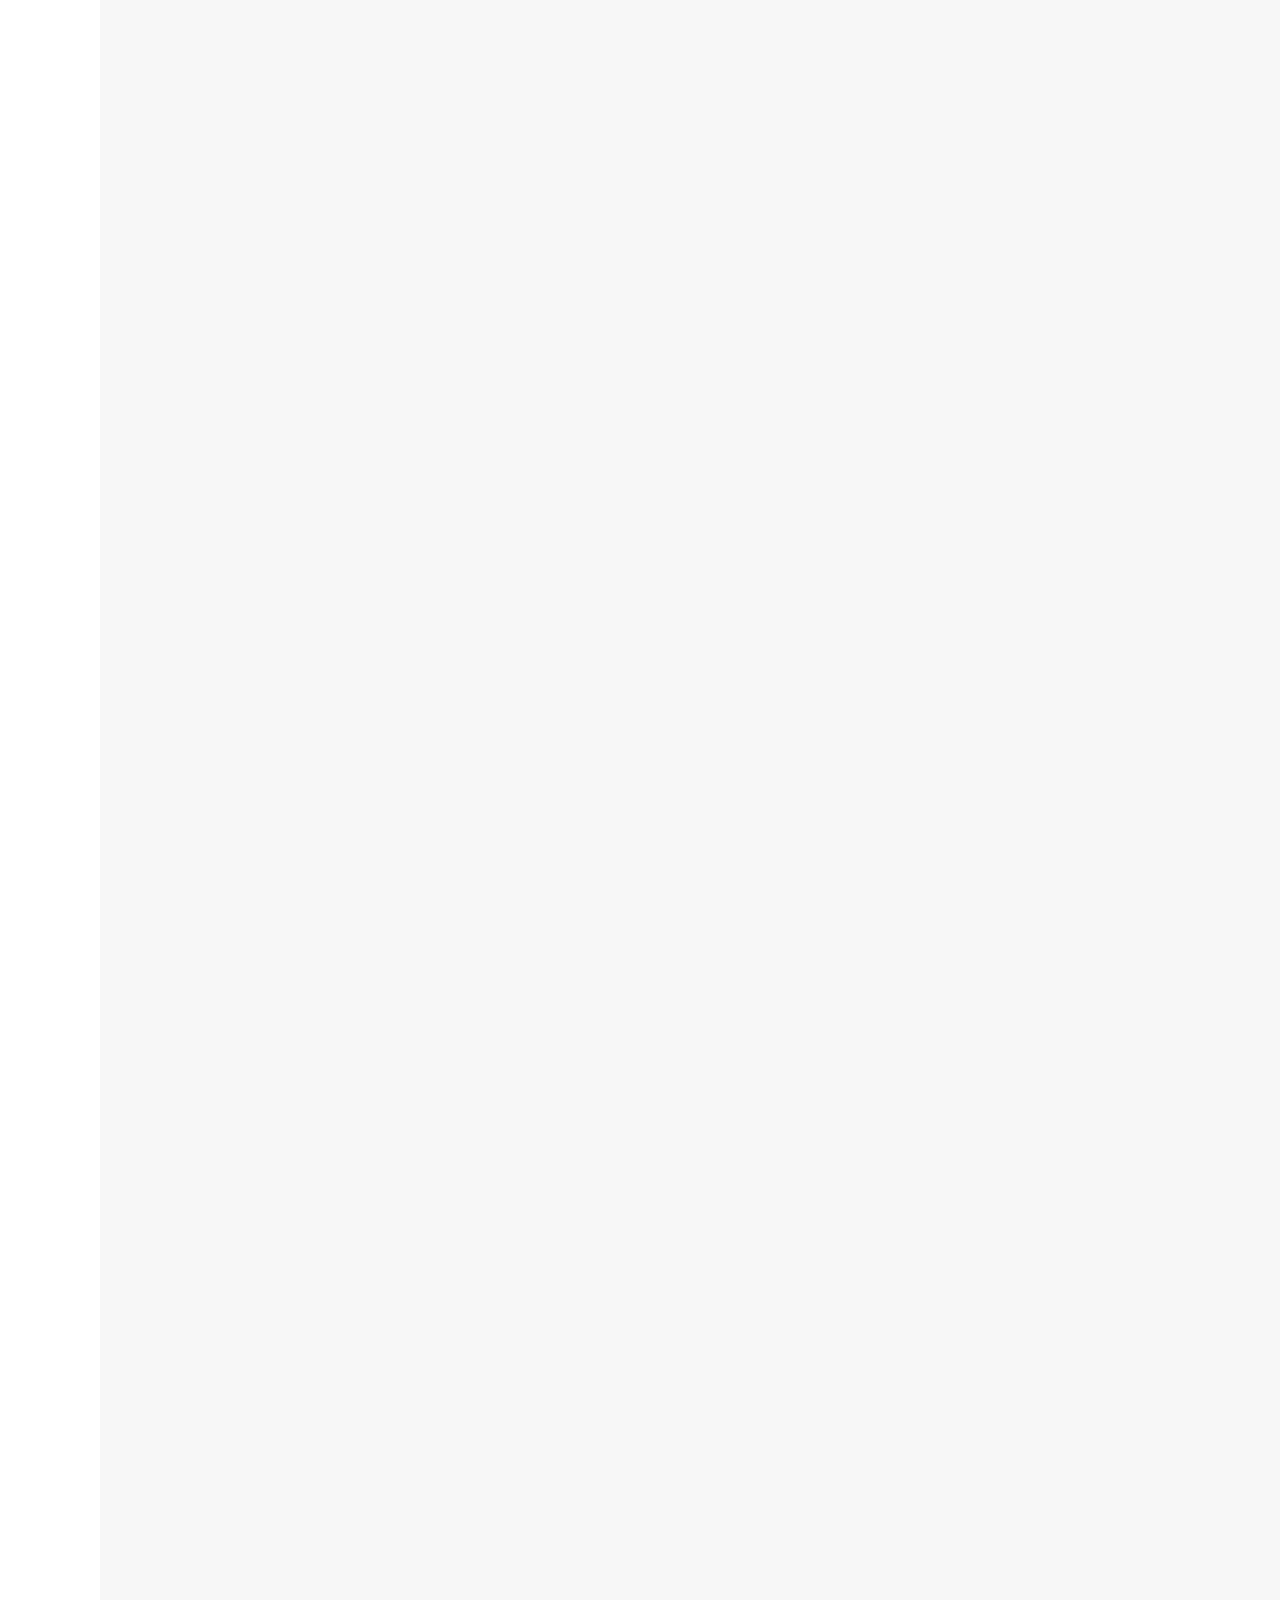
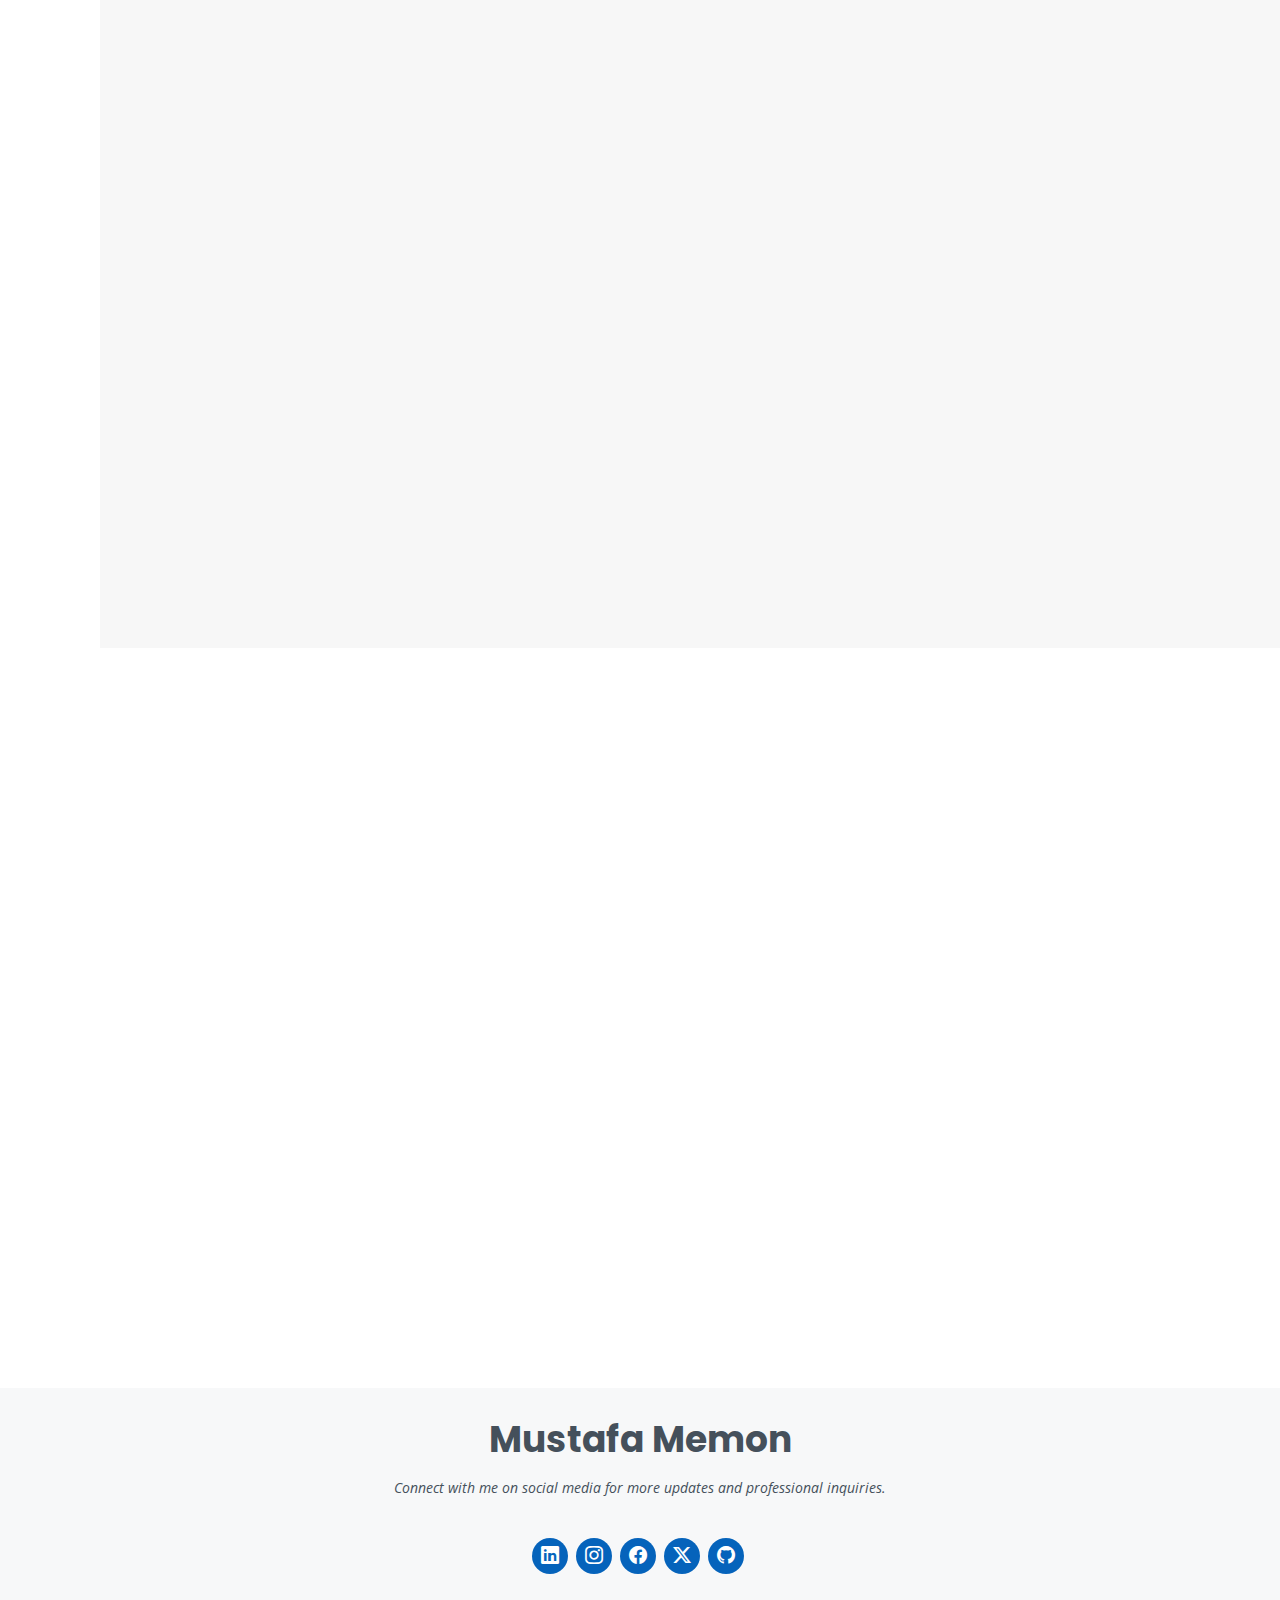
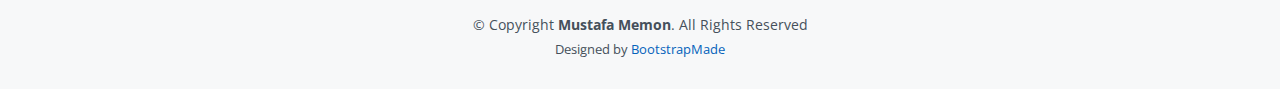
==== commit be2940b8: "added new exp" ====
--- a/index.html
+++ b/index.html
@@ -84,9 +84,9 @@
             <img src="assets/img/profile-img.jpg" class="img-fluid" alt="">
           </div>
           <div class="col-lg-8 pt-4 pt-lg-0 content">
-            <h3>Software Engineer &amp; Data Analyst</h3>
+            <h3>Data Analyst &amp; Software Engineer</h3>
             <p class="fst-italic">
-              As a passionate data analyst and software engineer, I am dedicated to leveraging technology to drive innovation and solve complex problems. I have recently graduated with a Master’s in Information Technology, majoring in Data Analytics from Griffith University, and I am currently interning at Australian Community Media (ACM).
+              As a passionate data analyst and software engineer, I am dedicated to leveraging technology to drive innovation and solve complex problems. I have recently graduated with a Master’s in Information Technology, majoring in Data Analytics from Griffith University, and I am currently working at Australian Community Media (ACM).
             </p>
             <p>
               My academic journey has equipped me with a robust foundation in software development, data analysis, and machine learning. Throughout my WIL placement at ACM, I have had the opportunity to apply and refine these skills in a real-world context. Notably, I worked on optimizing SQL queries in Google BigQuery and automating data workflows with Apache Airflow. These experiences have not only enhanced my technical capabilities but also underscored the importance of efficiency and cost-effectiveness in data management.
@@ -282,7 +282,7 @@
             <h3 class="resume-title">Summary</h3>
             <div class="resume-item pb-0">
               <h4>Mustafa Memon</h4>
-              <p><em>A passionate data analyst and software engineer with a solid foundation in software development and a keen interest in technology. Recently graduated with a Master's in IT, majoring in Data Analytics, from Griffith University. Currently interning at Australian Community Media, gaining hands-on experience with SQL queries in Google BigQuery. Possesses one year of expertise in backend development, proficient in various programming languages and frameworks.</em></p>
+              <p><em>A passionate data analyst and software engineer with a solid foundation in software development and a keen interest in technology. Recently graduated with a Master's in IT, majoring in Data Analytics, from Griffith University. Currently working at Australian Community Media, gaining hands-on experience with SQL queries in Google BigQuery. Possesses one year of expertise in backend development, proficient in various programming languages and frameworks.</em></p>
               <ul>
                 <li>Brisbane QLD</li>
                 <li>+61 450 694 794</li>
@@ -313,9 +313,17 @@
           <div class="col-lg-6">
             <h3 class="resume-title">Professional Experience</h3>
             <div class="resume-item">
-              <h4>Data Analytics Engineer (Internship)</h4>
-              <h5>Mar 2024 – Present</h5>
-              <p><em>Australian Community Media, Sydney, NSW (Remote)</em></p>
+              <h4>Data Analytics Engineer</h4>
+              <h5>Jan 2025 – Present</h5>
+              <p><em>HealthCare Logic, Gold Coast, QLD</em></p>
+              <ul>
+                <li></li>
+              </ul>
+            </div>
+            <div class="resume-item">
+              <h4>Data Analytics Engineer</h4>
+              <h5>Mar 2024 – Jan 2025</h5>
+              <p><em>Australian Community Media, Brisbane, QLD</em></p>
               <ul>
                 <li>Executing SQL queries in Google BigQuery to analyze large datasets.</li>
                 <li>Optimizing query performance and reducing costs.</li>
@@ -324,7 +332,7 @@
               </ul>
             </div>
             <div class="resume-item">
-              <h4>Backend Software Engineer</h4>
+              <h4>Data & Backend Engineer</h4>
               <h5>Jul 2021 – September 2022</h5>
               <p><em>NexDegree (Acquired by VentureDive), Karachi, PK</em></p>
               <ul>
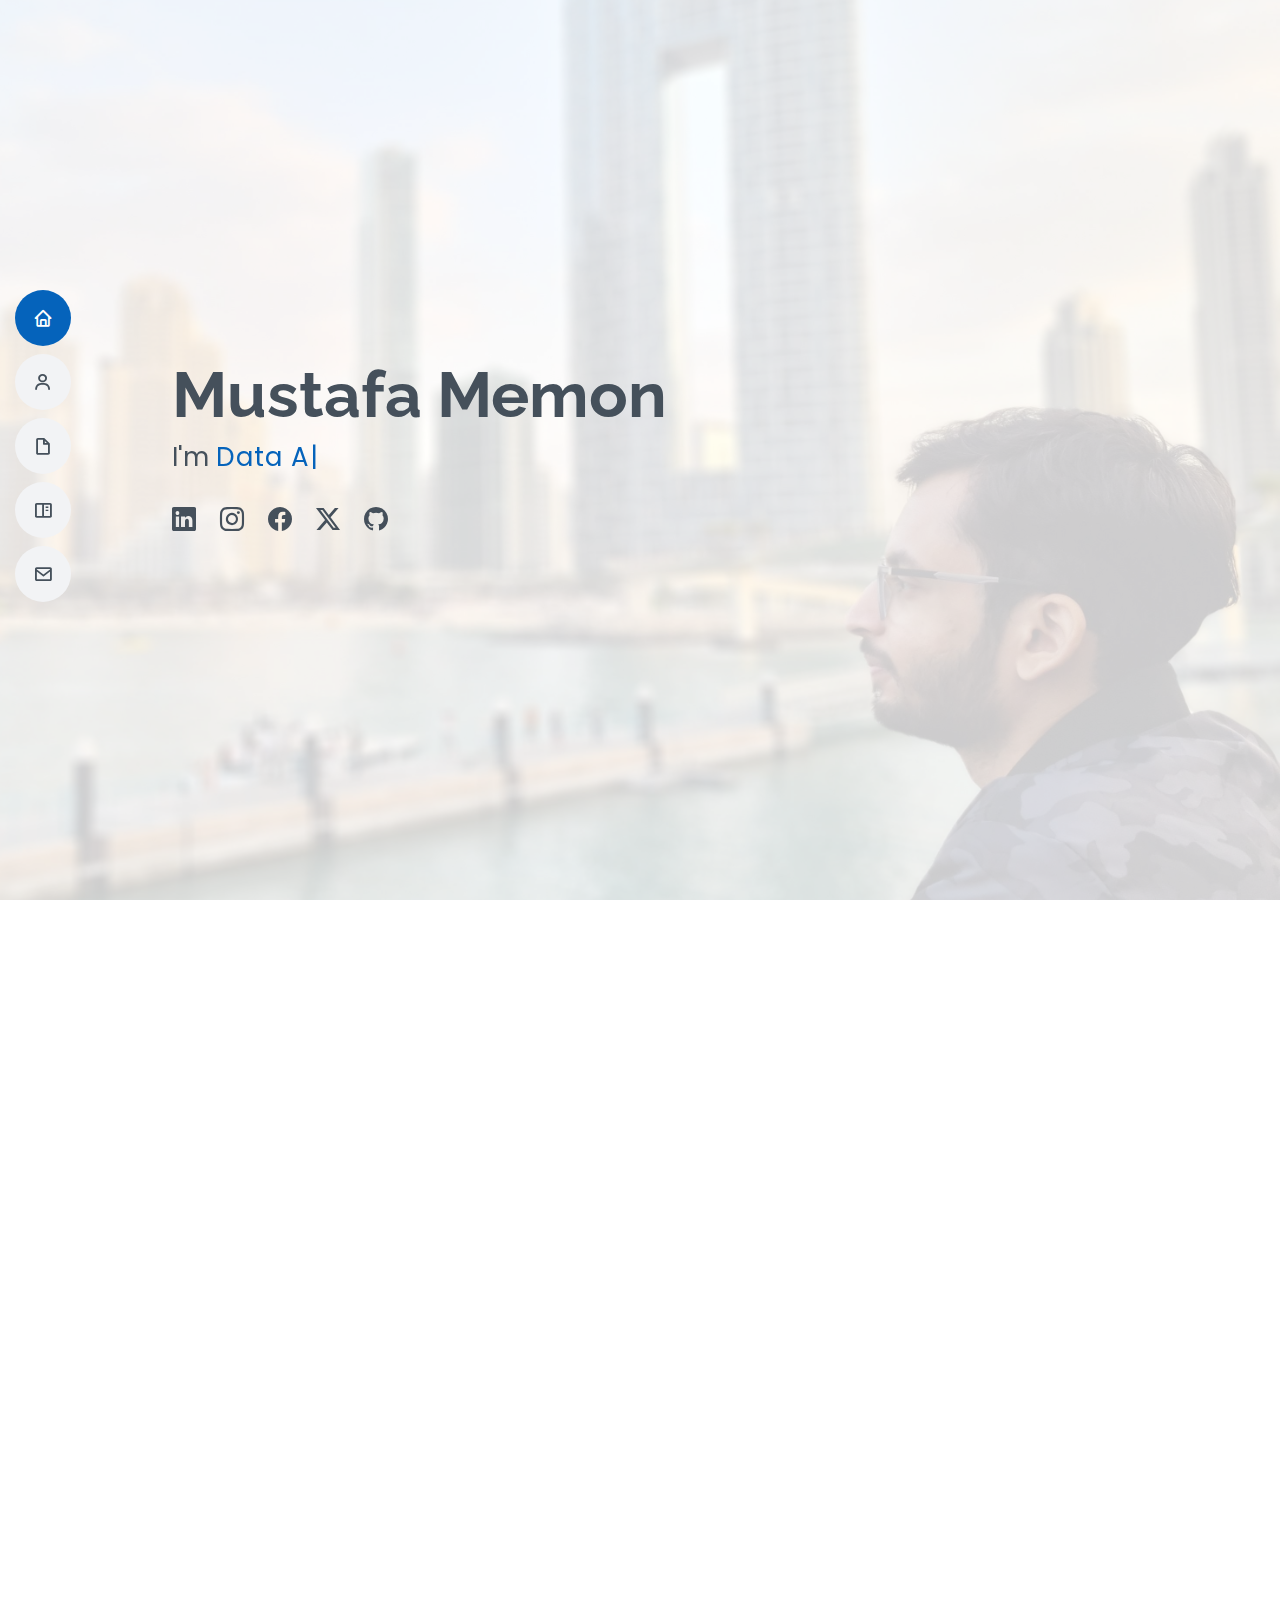
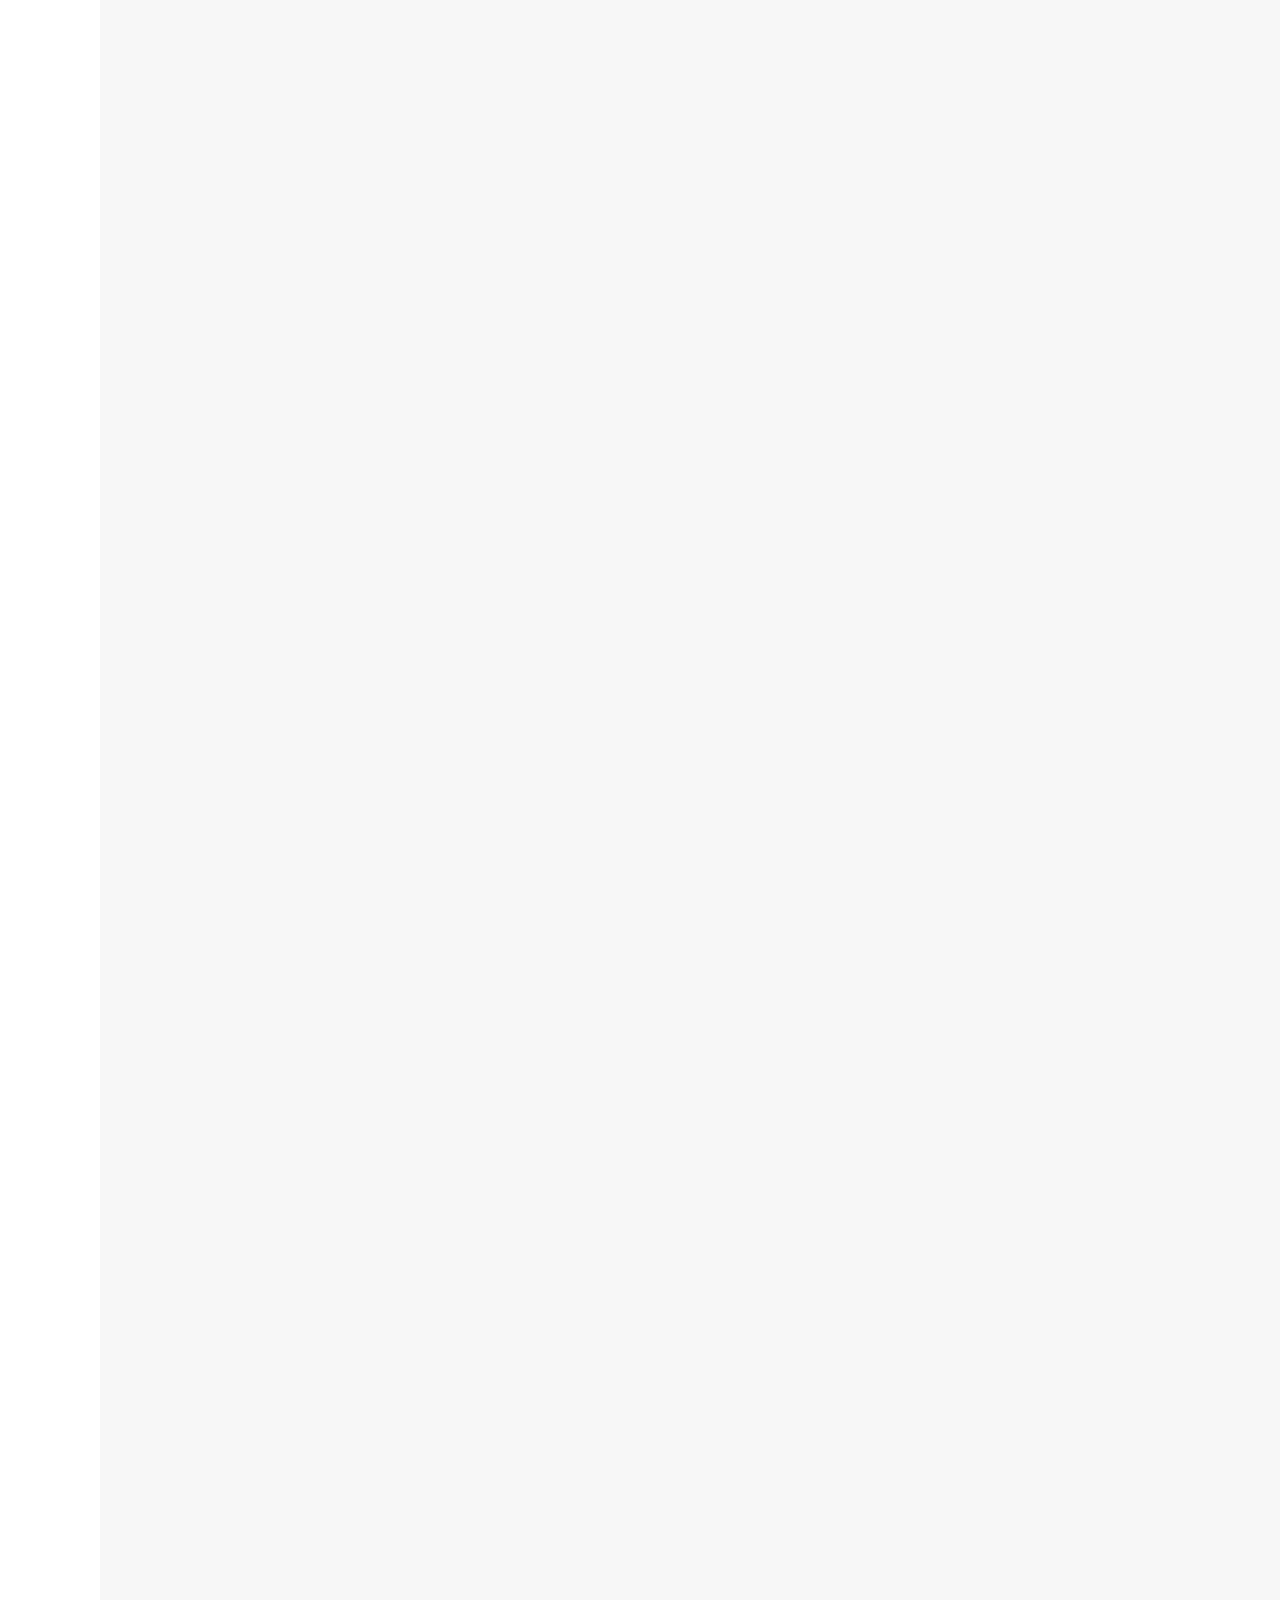
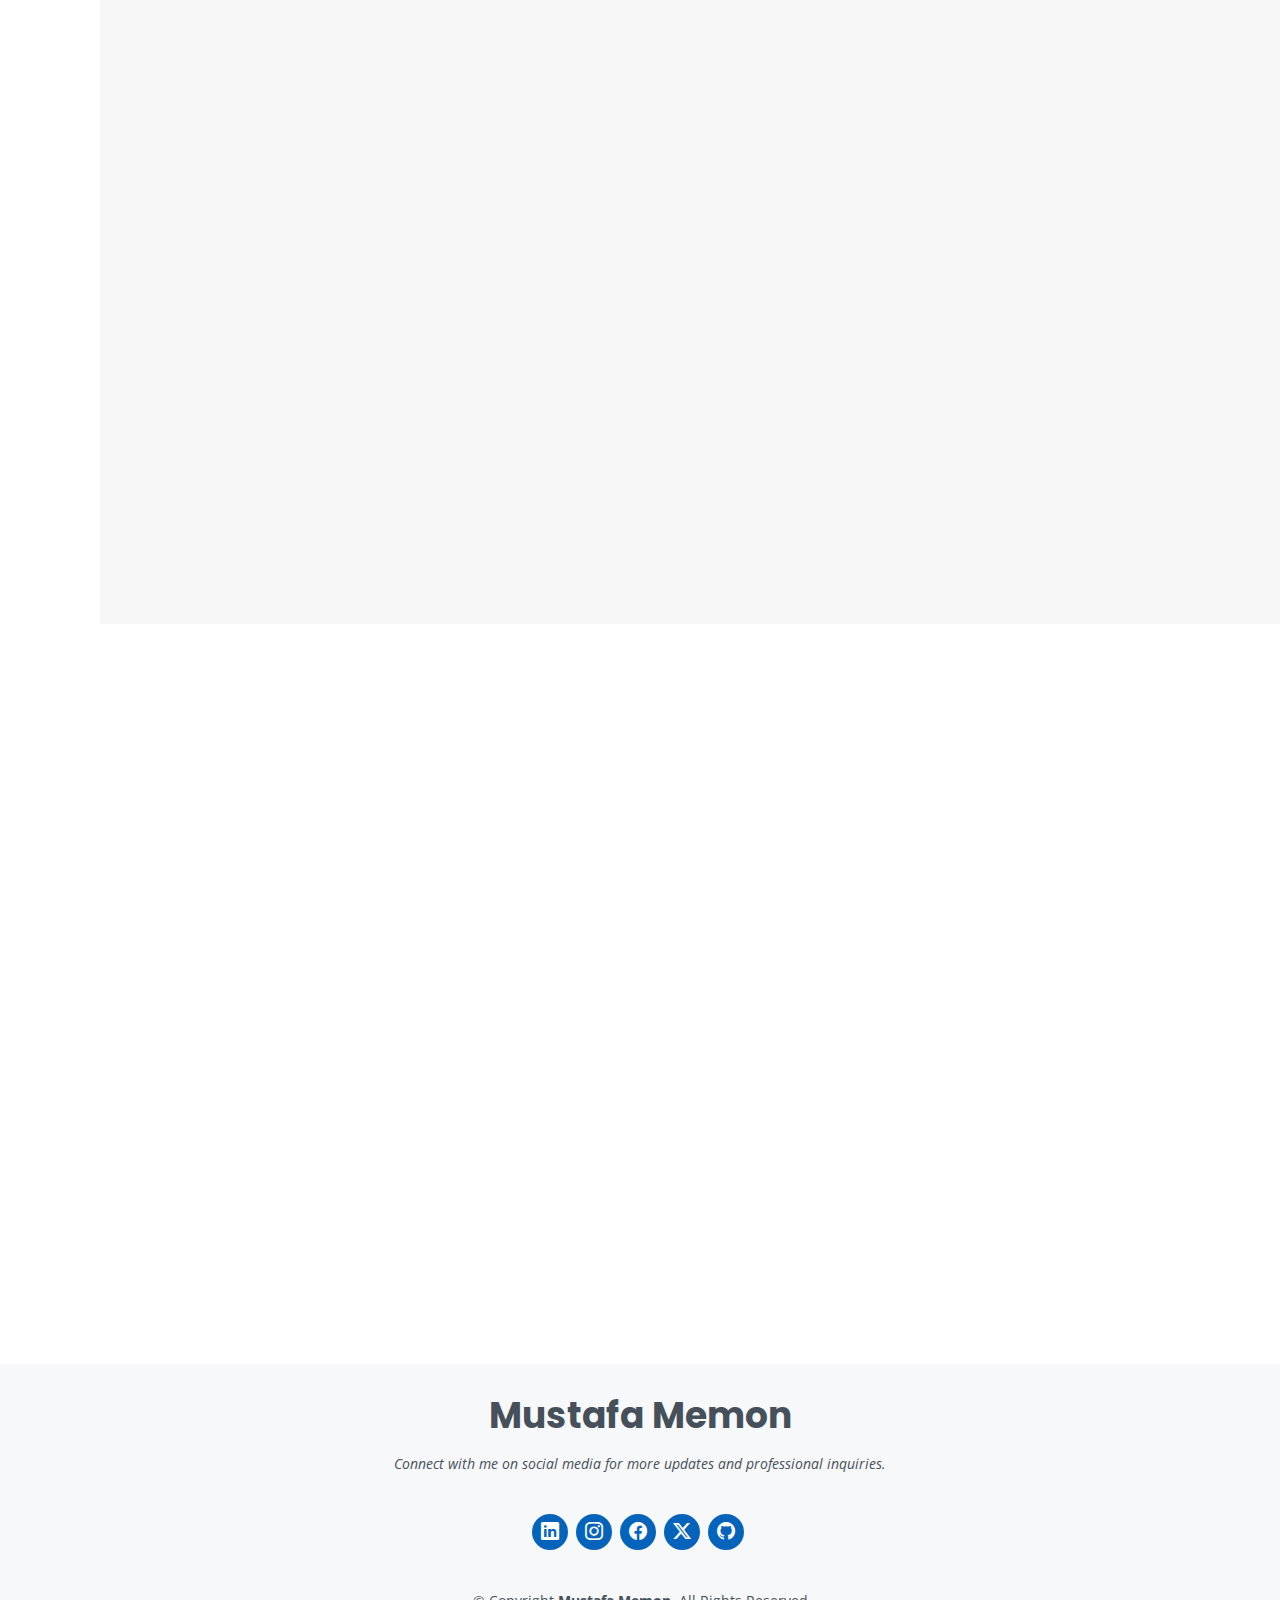
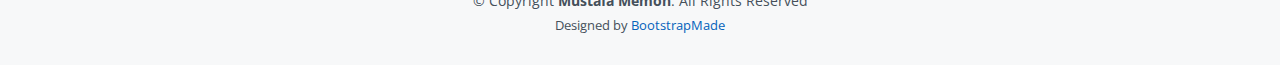
==== commit cac82446: "changed summary and fixed dates" ====
--- a/index.html
+++ b/index.html
@@ -86,16 +86,16 @@
           <div class="col-lg-8 pt-4 pt-lg-0 content">
             <h3>Data Analyst &amp; Software Engineer</h3>
             <p class="fst-italic">
-              As a passionate data analyst and software engineer, I am dedicated to leveraging technology to drive innovation and solve complex problems. I have recently graduated with a Master’s in Information Technology, majoring in Data Analytics from Griffith University, and I am currently working at Australian Community Media (ACM).
+              As a dedicated and passionate data analyst and software engineer with a strong focus on data engineering, analytics, and backend development, I thrive at the intersection of technology and data-driven solutions. With a Master’s degree in Information Technology specializing in Data Analytics from Griffith University, I bring a comprehensive understanding of machine learning, data engineering, and cloud computing to the table.
             </p>
             <p>
-              My academic journey has equipped me with a robust foundation in software development, data analysis, and machine learning. Throughout my WIL placement at ACM, I have had the opportunity to apply and refine these skills in a real-world context. Notably, I worked on optimizing SQL queries in Google BigQuery and automating data workflows with Apache Airflow. These experiences have not only enhanced my technical capabilities but also underscored the importance of efficiency and cost-effectiveness in data management.
+              My experience spans across diverse roles, from backend development to data internships, where I have honed my skills in Python, SQL, and various data processing tools. I have successfully led projects that involved optimizing SQL queries, automating data workflows, and developing machine learning models, all of which contributed to significant improvements in operational efficiency and decision-making processes.
             </p>
             <p>
-              My long-term career goal is to become an AI specialist, specializing in predictive analytics and machine learning to inform strategic decision-making in businesses. My WIL placement has been instrumental in this journey, providing hands-on experience in data migration, model training, and performance optimization. By continuously learning and adapting to new technologies and methodologies, I aim to contribute significantly to my field.
+              I am particularly adept at translating complex technical requirements into actionable solutions, working collaboratively with cross-functional teams, and delivering results that align with business objectives. My technical proficiency is complemented by strong problem-solving abilities, attention to detail, and a commitment to continuous learning.
             </p>
             <p>
-              The integration of technical skills with a strong understanding of business needs and ethical conduct in data handling positions me well to meet the challenges of the evolving tech industry. I am committed to lifelong learning and professional development, ensuring that I remain at the forefront of technological advancements.
+              Currently, I am seeking opportunities to leverage my expertise in data analytics and backend development to drive innovation and efficiency in challenging and dynamic environments. Let’s connect if you’re looking for someone who can bring both technical acumen and a passion for data to your team.
             </p>
             <div class="row">
               <div class="col-lg-6">
@@ -282,7 +282,7 @@
             <h3 class="resume-title">Summary</h3>
             <div class="resume-item pb-0">
               <h4>Mustafa Memon</h4>
-              <p><em>A passionate data analyst and software engineer with a solid foundation in software development and a keen interest in technology. Recently graduated with a Master's in IT, majoring in Data Analytics, from Griffith University. Currently working at Australian Community Media, gaining hands-on experience with SQL queries in Google BigQuery. Possesses one year of expertise in backend development, proficient in various programming languages and frameworks.</em></p>
+              <p><em>Passionate data analyst and software engineer with expertise in data engineering, analytics, and backend development. Holding a Master’s in Information Technology from Griffith University, I specialize in Python, SQL, and cloud computing. With hands-on experience in optimizing SQL queries, automating data workflows, and developing machine learning models, I excel at delivering data-driven solutions. Adept at collaborating with cross-functional teams, I’m eager to leverage my skills in dynamic environments to drive innovation and operational efficiency.</em></p>
               <ul>
                 <li>Brisbane QLD</li>
                 <li>+61 450 694 794</li>
@@ -314,7 +314,7 @@
             <h3 class="resume-title">Professional Experience</h3>
             <div class="resume-item">
               <h4>Data Analytics Engineer</h4>
-              <h5>Jan 2025 – Present</h5>
+              <h5>January 2025 – Present</h5>
               <p><em>HealthCare Logic, Gold Coast, QLD</em></p>
               <ul>
                 <li></li>
@@ -322,7 +322,7 @@
             </div>
             <div class="resume-item">
               <h4>Data Analytics Engineer</h4>
-              <h5>Mar 2024 – Jan 2025</h5>
+              <h5>March 2024 – January 2025</h5>
               <p><em>Australian Community Media, Brisbane, QLD</em></p>
               <ul>
                 <li>Executing SQL queries in Google BigQuery to analyze large datasets.</li>
@@ -333,7 +333,7 @@
             </div>
             <div class="resume-item">
               <h4>Data & Backend Engineer</h4>
-              <h5>Jul 2021 – September 2022</h5>
+              <h5>July 2021 – September 2022</h5>
               <p><em>NexDegree (Acquired by VentureDive), Karachi, PK</em></p>
               <ul>
                 <li>Developed, documented, and maintained enterprise-level Trade Promotion Management (TPM) software.</li>
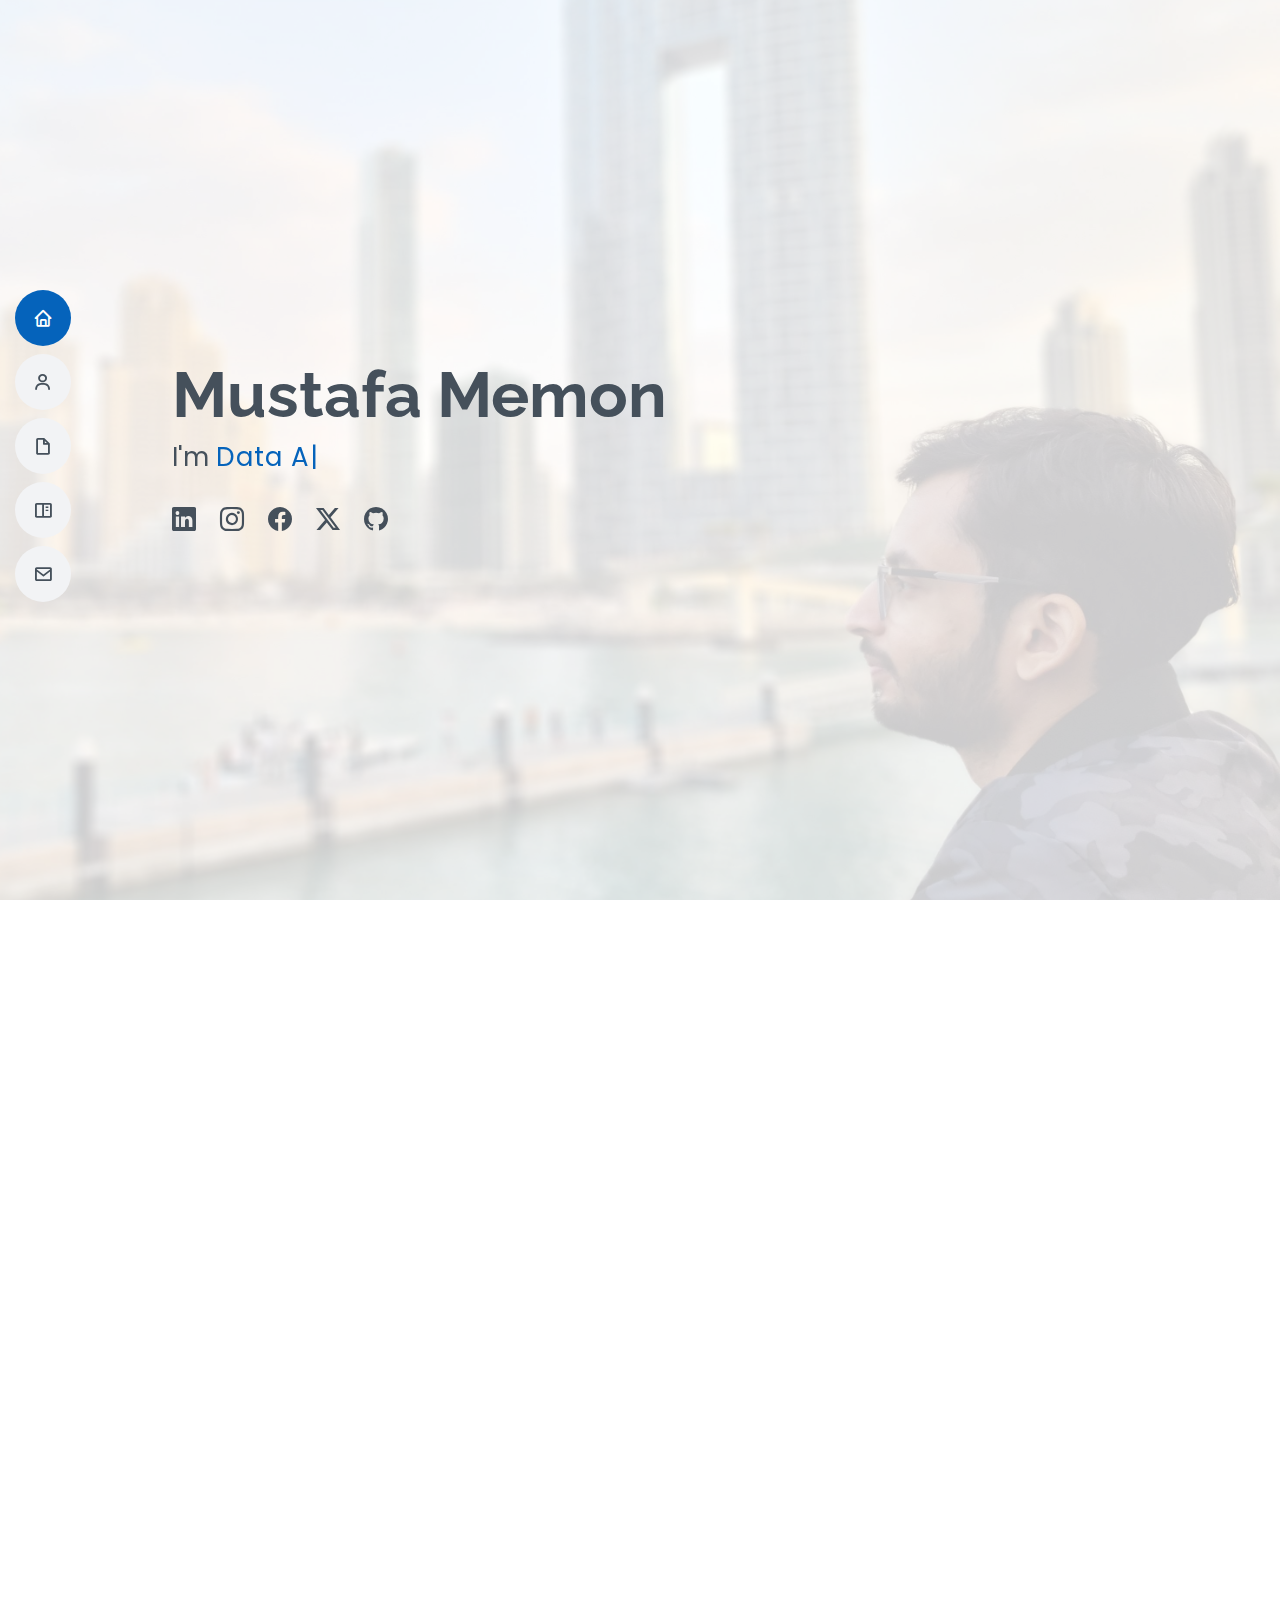
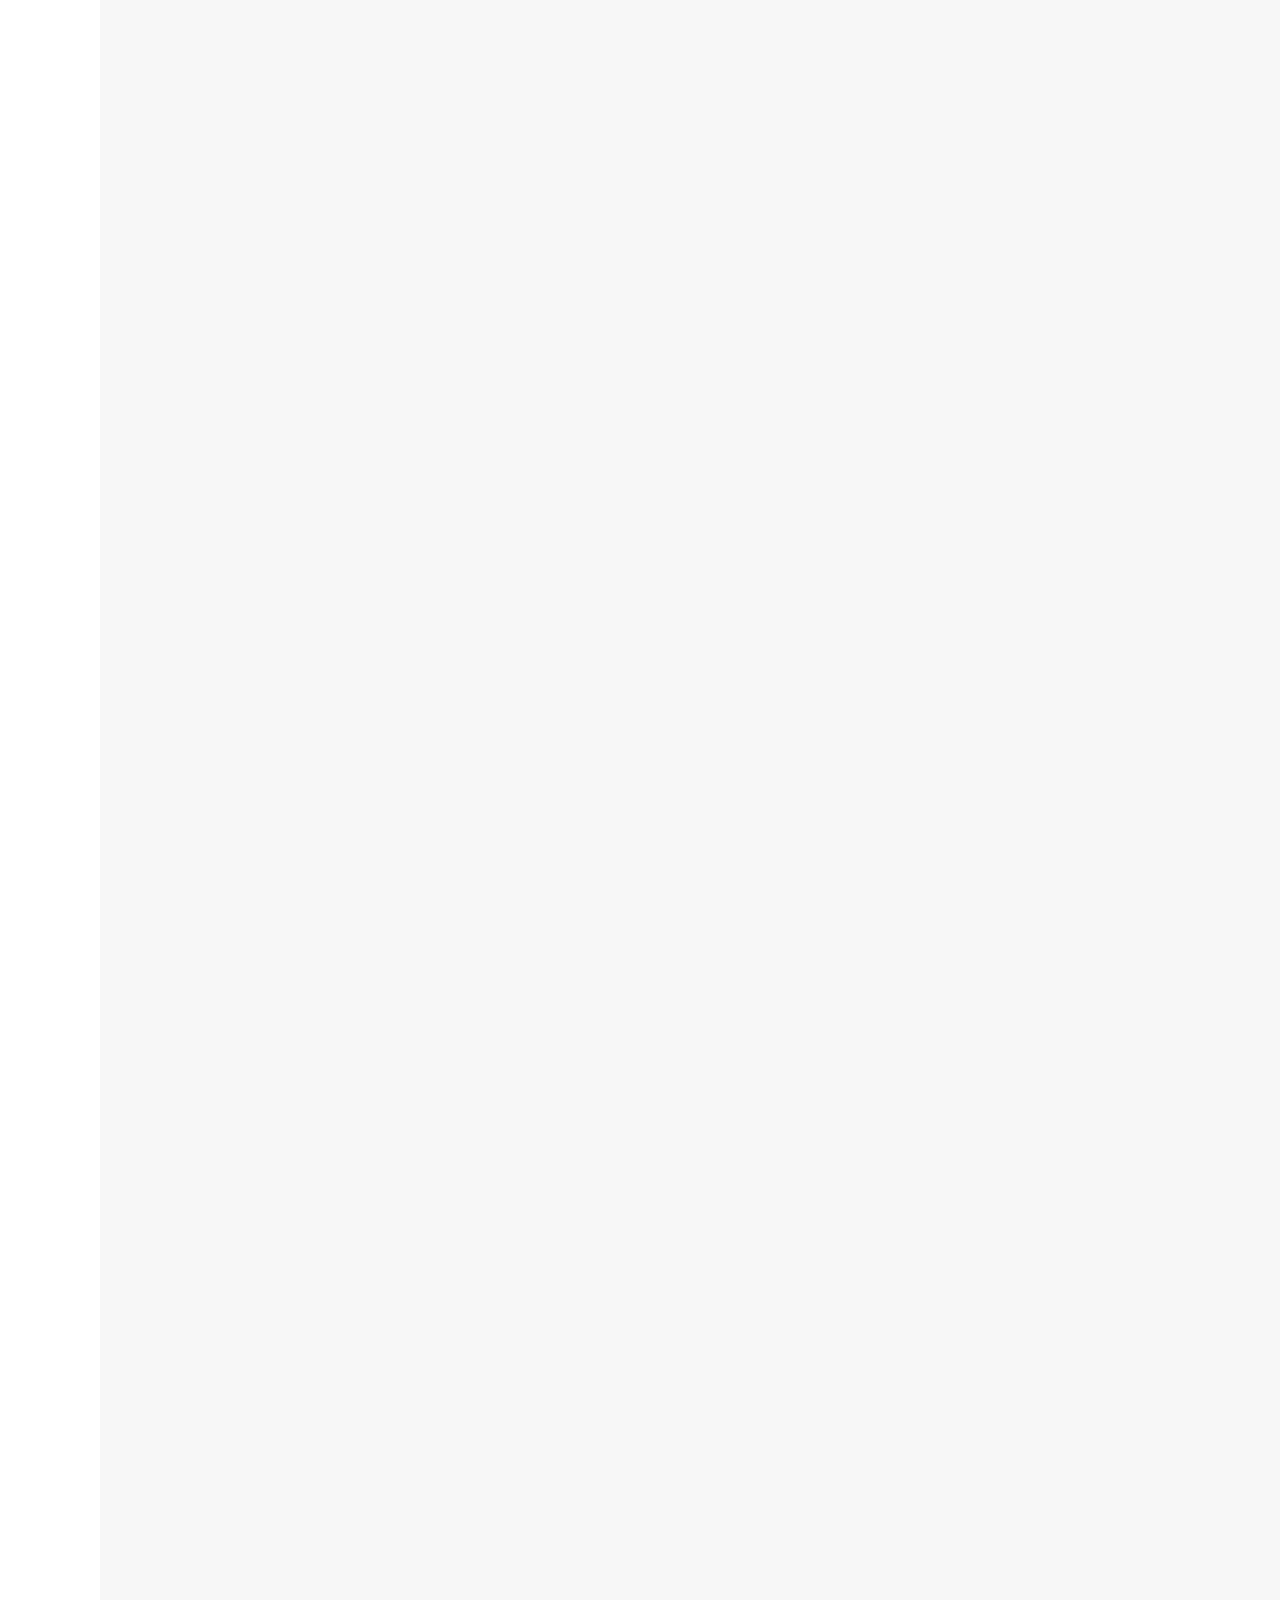
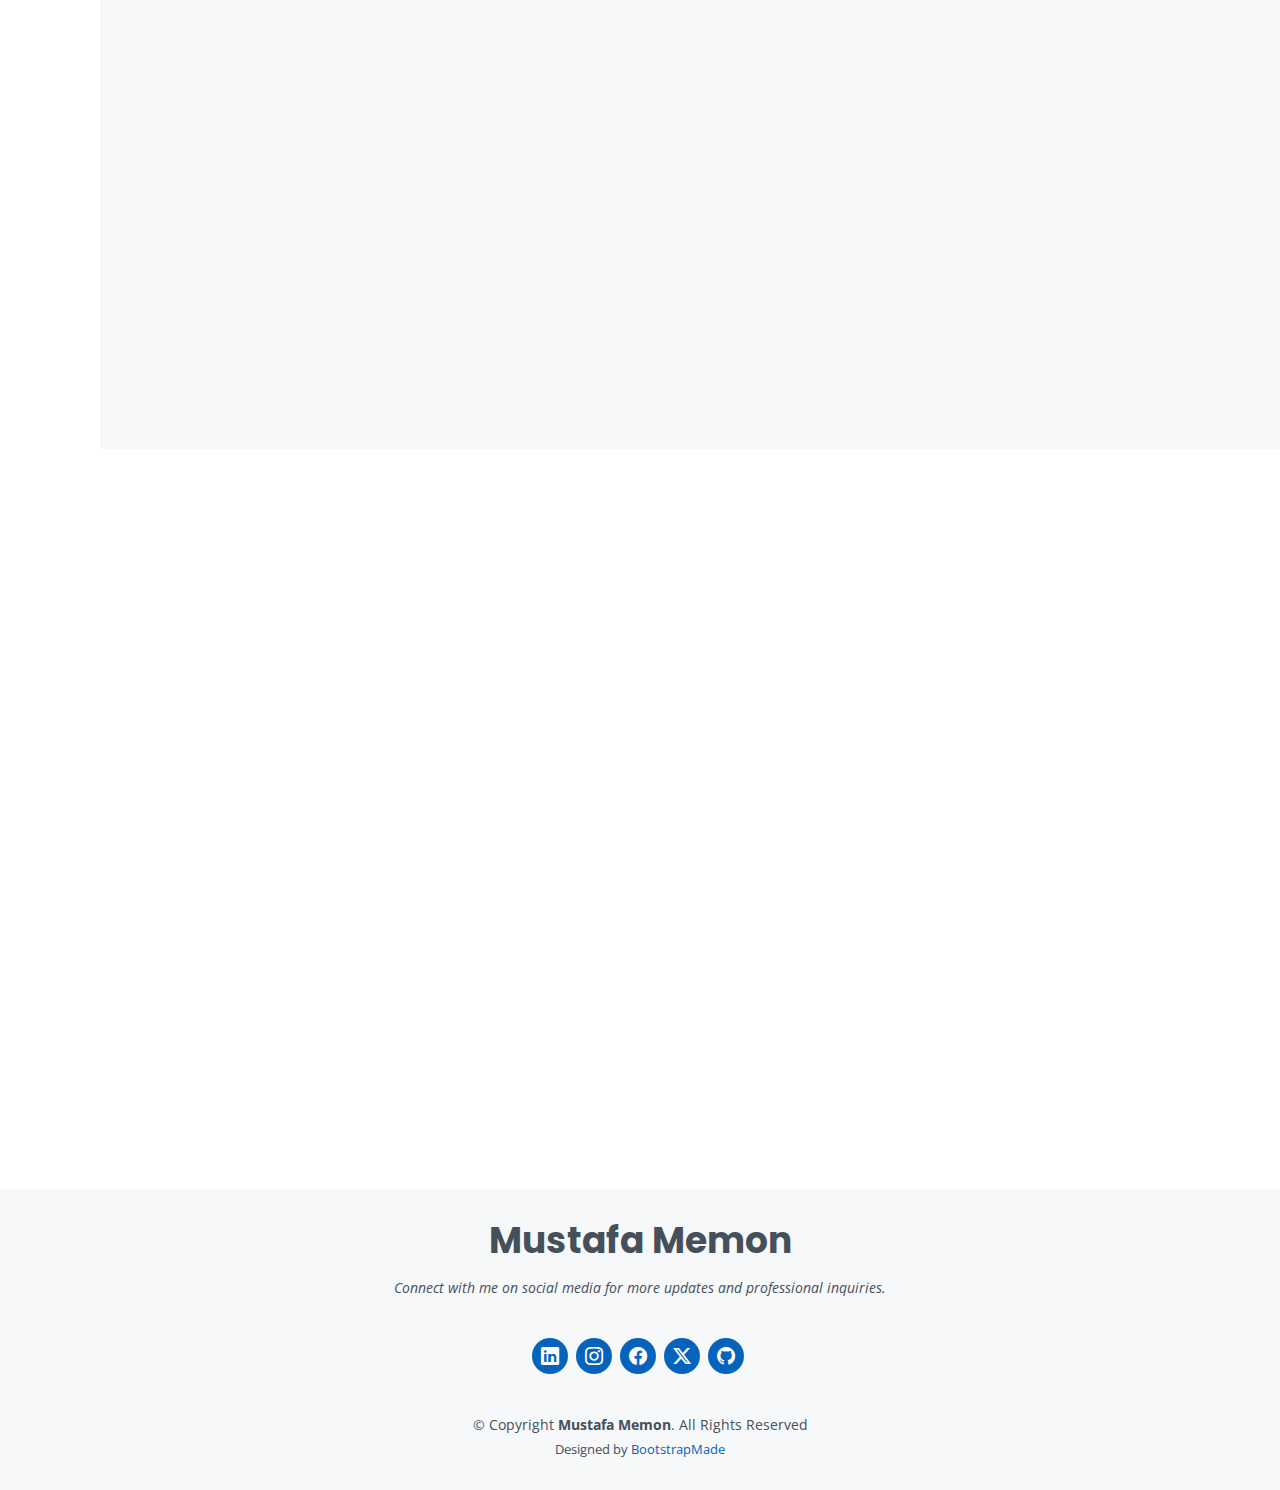
==== commit b6e5c96f: "fixed few things" ====
--- a/index.html
+++ b/index.html
@@ -101,7 +101,7 @@
               <div class="col-lg-6">
                 <ul>
                   <li><i class="bi bi-chevron-right"></i> <strong>Email:</strong> <span>memonmustafa679@gmail.com</span></li>
-                  <li><i class="bi bi-chevron-right"></i> <strong>Phone:</strong> <span>+61 450 694 794</span></li>
+                  <li><i class="bi bi-chevron-right"></i> <strong>Phone:</strong> <span>+61 450 XXX XXX</span></li>
                   <li><i class="bi bi-chevron-right"></i> <strong>City:</strong> <span>Brisbane QLD</span></li>
                 </ul>
               </div>
@@ -285,7 +285,7 @@
               <p><em>Passionate data analyst and software engineer with expertise in data engineering, analytics, and backend development. Holding a Master’s in Information Technology from Griffith University, I specialize in Python, SQL, and cloud computing. With hands-on experience in optimizing SQL queries, automating data workflows, and developing machine learning models, I excel at delivering data-driven solutions. Adept at collaborating with cross-functional teams, I’m eager to leverage my skills in dynamic environments to drive innovation and operational efficiency.</em></p>
               <ul>
                 <li>Brisbane QLD</li>
-                <li>+61 450 694 794</li>
+                <li>+61 450 XXX XXX</li>
                 <li>memonmustafa679@gmail.com</li>
               </ul>
             </div>
@@ -312,14 +312,6 @@
     
           <div class="col-lg-6">
             <h3 class="resume-title">Professional Experience</h3>
-            <div class="resume-item">
-              <h4>Data Analytics Engineer</h4>
-              <h5>January 2025 – Present</h5>
-              <p><em>HealthCare Logic, Gold Coast, QLD</em></p>
-              <ul>
-                <li></li>
-              </ul>
-            </div>
             <div class="resume-item">
               <h4>Data Analytics Engineer</h4>
               <h5>March 2024 – January 2025</h5>
@@ -483,7 +475,7 @@
               <div class="phone text-center">
                 <i class="bi bi-phone"></i>
                 <h4>Call:</h4>
-                <p>+61 450 694 794</p>
+                <p>+61 450 XXX XXX</p>
               </div>
             </div>
           </div>
